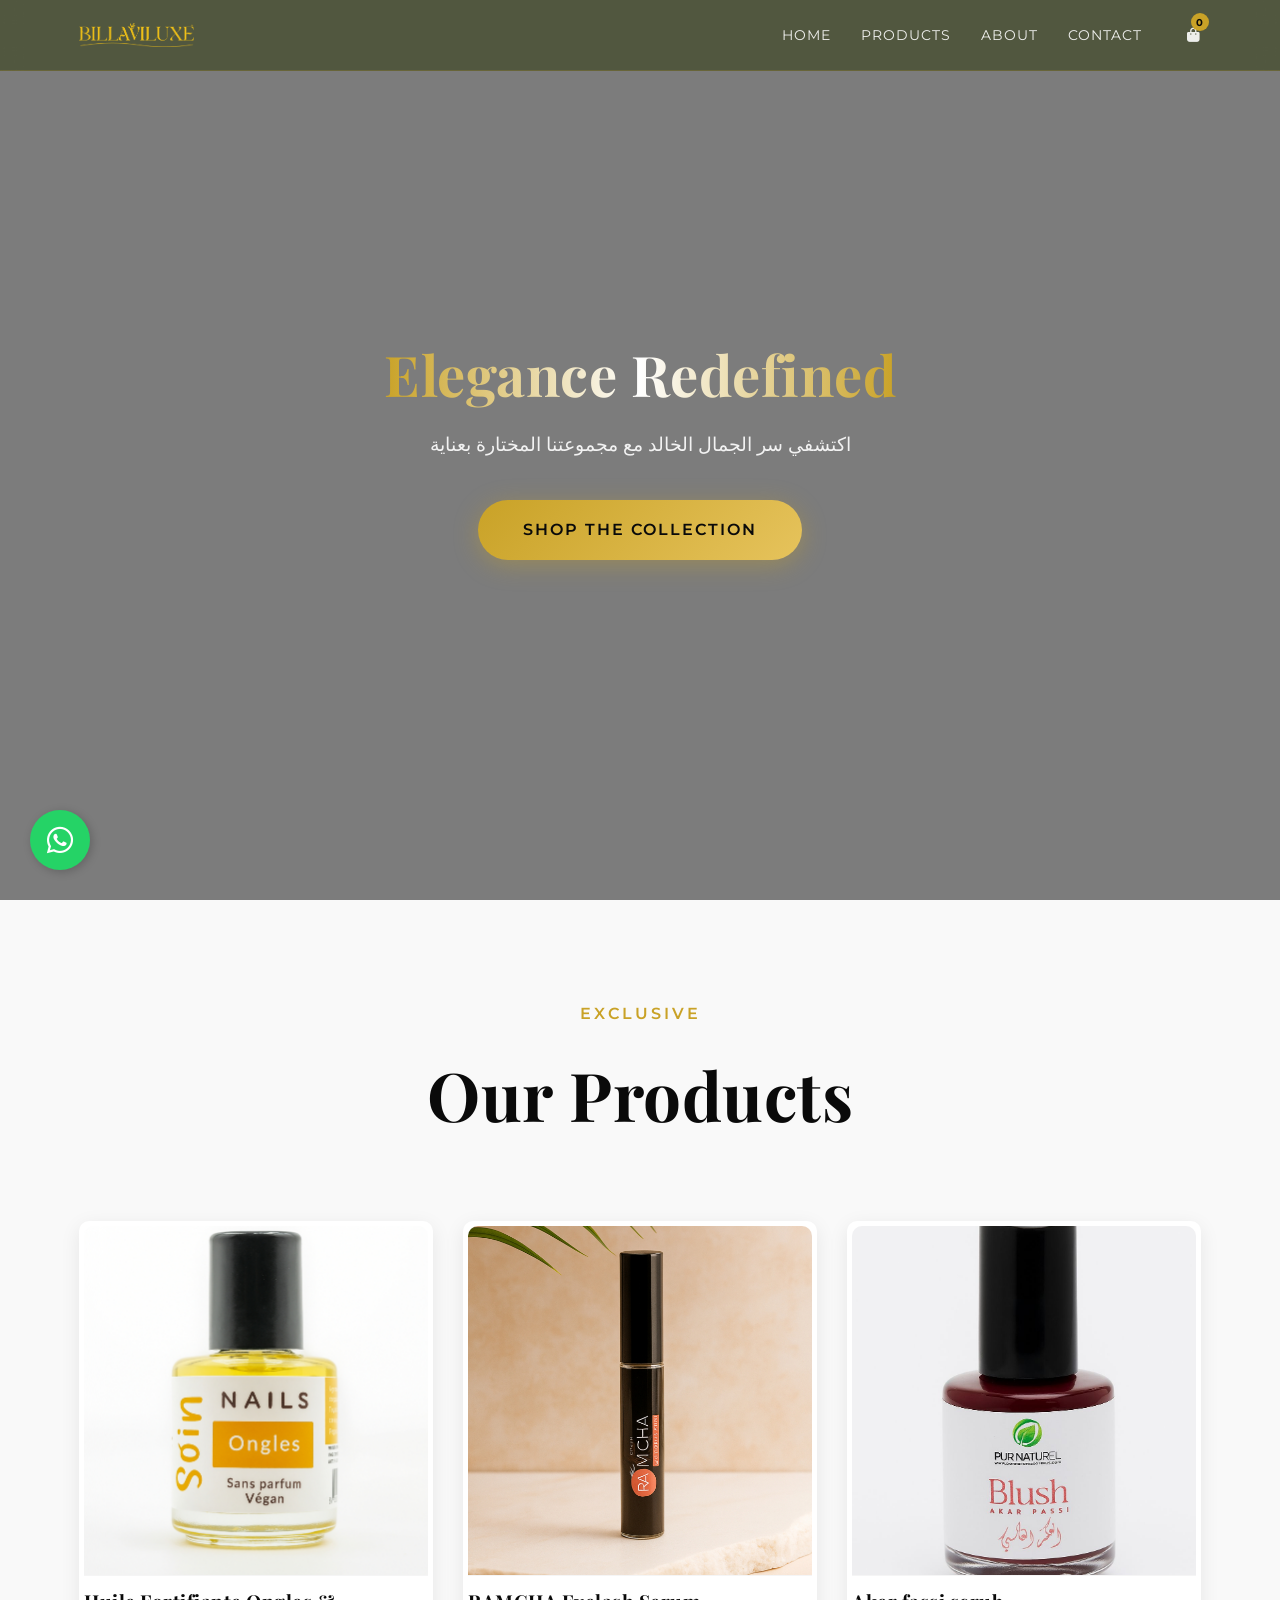
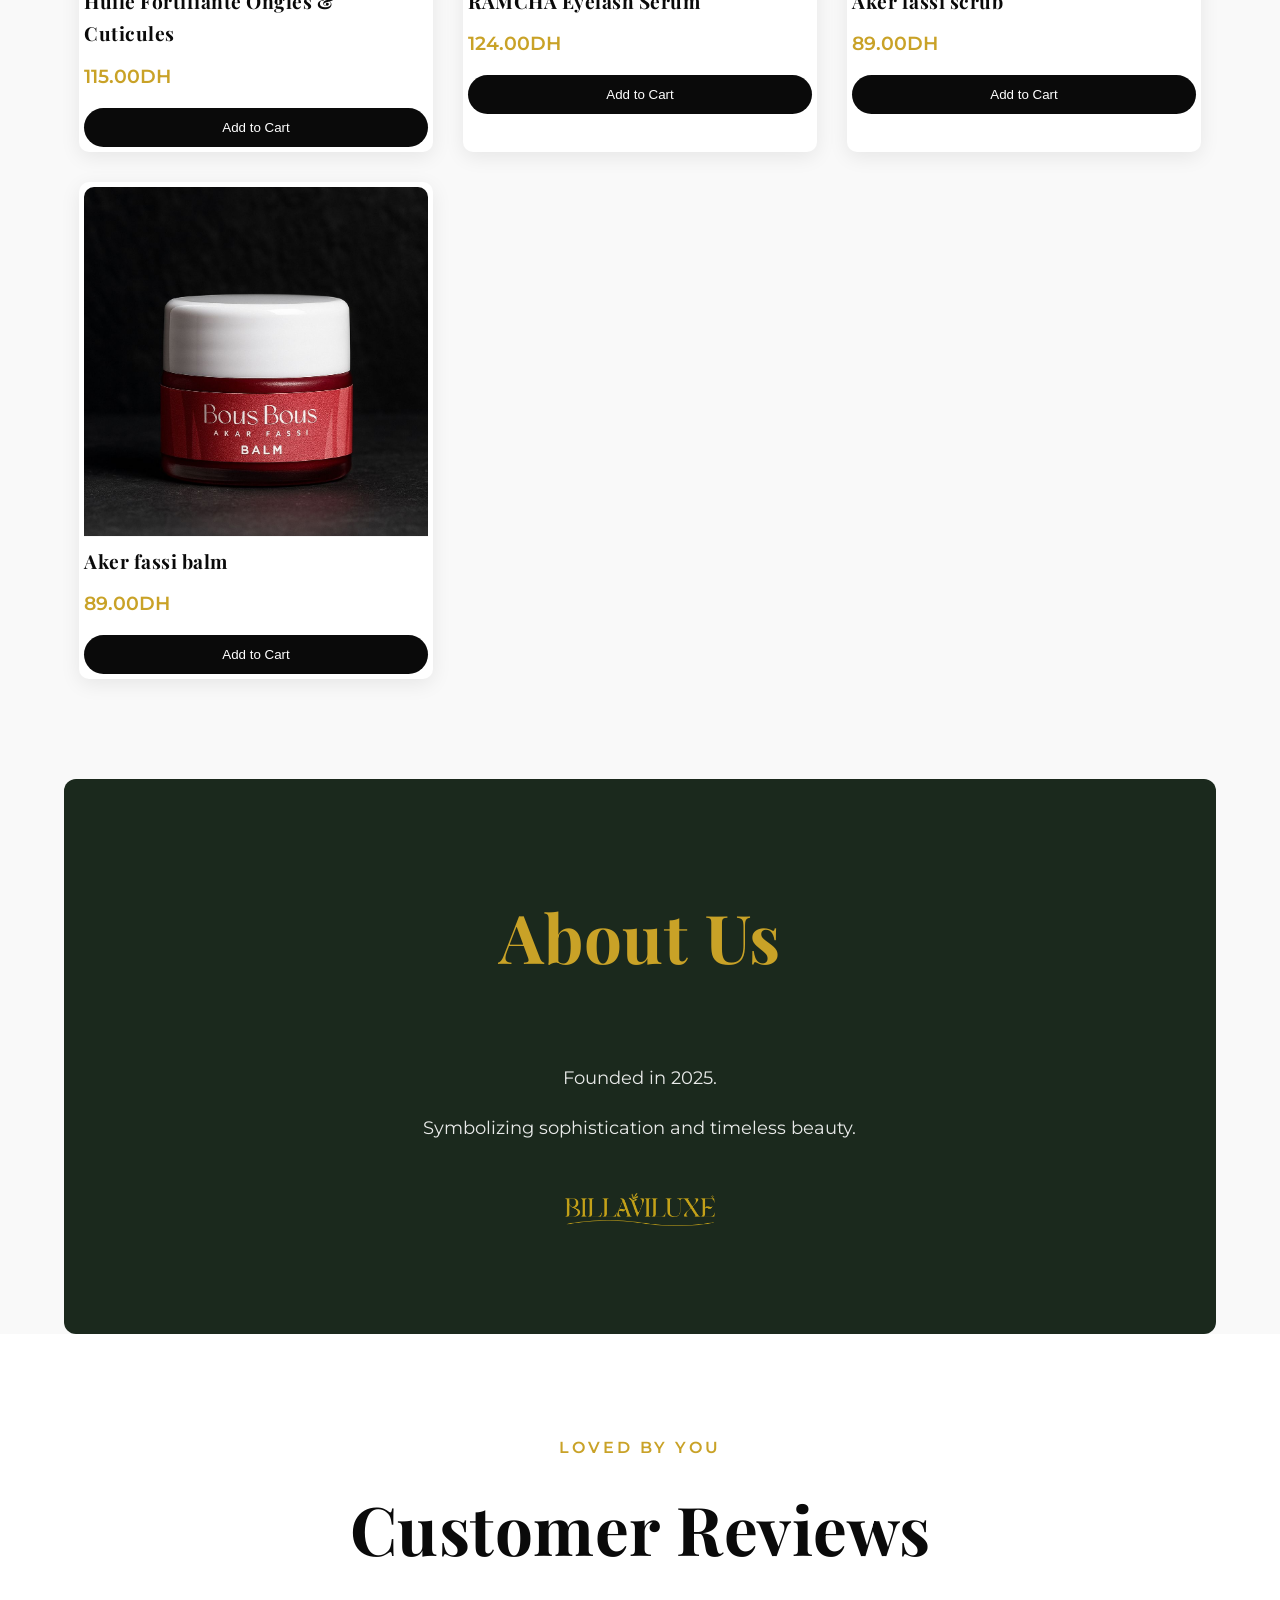
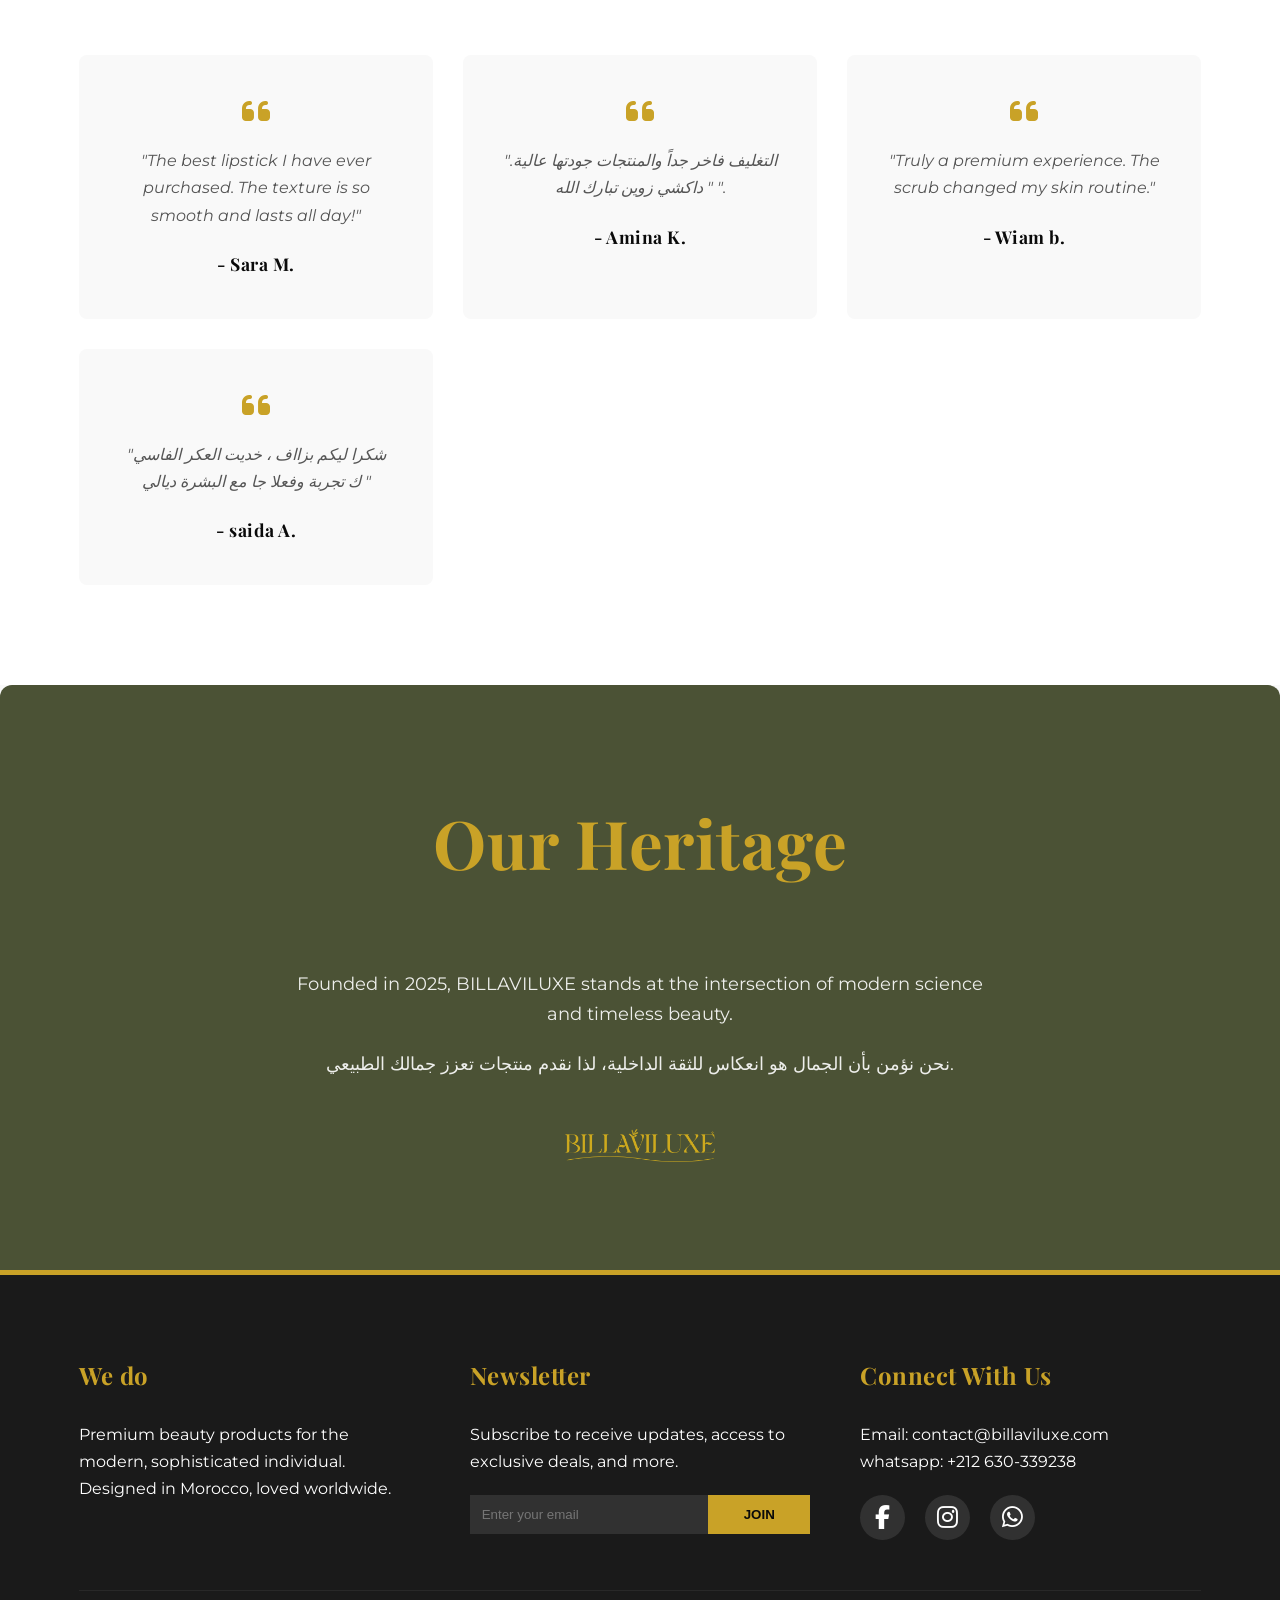
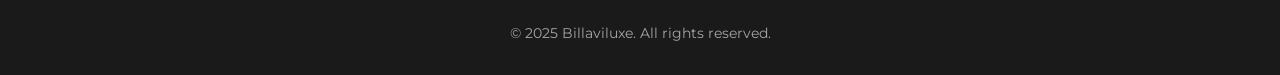
==== index.html @ e4b0d62e "Update index.html" ====
<!DOCTYPE html>
<html lang="en">
<head>
    <meta charset="UTF-8">
    <meta name="viewport" content="width=device-width, initial-scale=1.0">
    <title>BILLAVILUXE - Premium Beauty Products</title>
    <link rel="stylesheet" href="https://cdnjs.cloudflare.com/ajax/libs/font-awesome/6.4.0/css/all.min.css">
    <link href="https://fonts.googleapis.com/css2?family=Montserrat:wght@300;400;500;600&family=Playfair+Display:ital,wght@0,400;0,600;0,700;1,400&display=swap" rel="stylesheet">
    <link rel="icon" type="image/png" href="images/bvllogo/Asset1.png">
    <meta name="theme-color" content="#000000">
<meta name="apple-mobile-web-app-capable" content="yes">
<meta name="apple-mobile-web-app-status-bar-style" content="black-translucent">
<link rel="manifest" href="/manifest.json">
<link rel="icon" href="images/bvllogo/Asset1.png" type="image/png">
<link rel="apple-touch-icon" href="images/bvllogo/Asset1.png">
    
    <style>
        :root {
            --black: #0a0a0a;
            --gold: #c9a227;
            --light-gold: #e6c35c;
            --white: #ffffff;
            --off-white: #f9f9f9;
            --dark-green: #4B5235;
            --light-gray: #f5f5f5;
            --transition: all 0.4s cubic-bezier(0.16, 1, 0.3, 1);
            --shadow: 0 10px 30px rgba(0,0,0,0.08);
        }

        * {
            margin: 0;
            padding: 0;
            box-sizing: border-box;
        }

        html {
            scroll-behavior: smooth;
        }

        body {
            font-family: 'Montserrat', sans-serif;
            color: #333;
            line-height: 1.7;
            background-color: var(--off-white);
            overflow-x: hidden;
        }

        h1, h2, h3, h4 {
            font-family: 'Playfair Display', serif;
            letter-spacing: 0.5px;
        }

        .container {
            width: 90%;
            max-width: 1200px;
            margin: 0 auto;
            padding: 0 15px;
        }

        /* ===== Header ===== */
        .main-header {
            background: rgba(75, 82, 53, 0.85);
            backdrop-filter: blur(10px);
            position: fixed;
            width: 100%;
            top: 0;
            z-index: 1000;
            padding: 15px 0;
            border-bottom: 1px solid rgba(201, 162, 39, 0.2);
            transition: var(--transition);
        }

        .main-header.scrolled {
            padding: 10px 0;
            background-color: var(--dark-green);
            box-shadow: 0 5px 20px rgba(0,0,0,0.1);
        }

        .header-content {
            display: flex;
            justify-content: space-between;
            align-items: center;
        }

        .logo {
            display: flex;
            align-items: center;
            height: 40px;
        }

        .logo img { 
            height: 25px;
            width: auto;
            object-fit: contain;
        }

        /* Navigation */
        .main-nav ul {
            display: flex;
            gap: 30px;
            list-style: none;
            align-items: center;
        }

        .main-nav a {
            color: rgba(255, 255, 255, 0.9);
            text-decoration: none;
            font-size: 0.9rem;
            text-transform: uppercase;
            letter-spacing: 1px;
            position: relative;
            padding: 5px 0;
            transition: var(--transition);
        }

        .main-nav a::after {
            content: '';
            position: absolute;
            bottom: 0;
            left: 0;
            width: 0;
            height: 1px;
            background: var(--gold);
            transition: width 0.3s ease;
        }

        .main-nav a:hover {
            color: var(--gold);
        }

        .main-nav a:hover::after {
            width: 100%;
        }

        /* Desktop Cart Icon */
        .cart-link {
            position: relative;
            color: white;
            font-size: 1.2rem;
            margin-left: 15px;
        }

        .cart-count {
            background: var(--gold);
            color: var(--black);
            width: 18px;
            height: 18px;
            border-radius: 50%;
            display: flex;
            align-items: center;
            justify-content: center;
            font-size: 0.65rem;
            font-weight: 700;
            position: absolute;
            top: -8px;
            right: -8px;
        }

        /* Mobile Menu Button */
        .mobile-menu-btn {
            display: none;
            background: none;
            border: none;
            color: var(--gold);
            font-size: 1.5rem;
            cursor: pointer;
            z-index: 1001;
        }

        /* ===== Hero Section ===== */
        .hero {
            position: relative;
            height: 100vh;
            display: flex;
            align-items: center;
            justify-content: center;
            text-align: center;
            color: white;
            overflow: hidden;
        }

        .video-container {
            position: absolute;
            top: 0;
            left: 0;
            width: 100%;
            height: 100%;
            z-index: -1;
        }

        #bg-video {
            width: 100%;
            height: 100%;
            object-fit: cover;
        }

        .overlay {
            position: absolute;
            top: 0;
            left: 0;
            width: 100%;
            height: 100%;
            background: rgba(0, 0, 0, 0.5); 
            z-index: 0;
        }

        .hero-content {
            position: relative;
            z-index: 2;
            max-width: 800px;
            padding: 20px;
            animation: fadeInUp 1.2s ease-out;
        }

        .hero h2 {
            font-size: 3.5rem;
            margin-bottom: 20px;
            background: linear-gradient(to right, var(--gold), #fff, var(--gold));
            -webkit-background-clip: text;
            -webkit-text-fill-color: transparent;
            line-height: 1.2;
        }

        .hero p {
            font-size: 1.2rem;
            margin-bottom: 40px;
            color: rgba(255,255,255,0.9);
            font-weight: 300;
        }

        .btn {
            display: inline-block;
            background: linear-gradient(135deg, var(--gold), var(--light-gold));
            color: var(--black);
            padding: 16px 45px;
            border: none;
            border-radius: 50px;
            cursor: pointer;
            font-weight: 600;
            text-transform: uppercase;
            letter-spacing: 2px;
            transition: var(--transition);
            text-decoration: none;
            box-shadow: 0 5px 25px rgba(201, 162, 39, 0.4);
        }

        .btn:hover {
            transform: translateY(-5px);
            box-shadow: 0 10px 30px rgba(201, 162, 39, 0.6);
        }

        /* ===== Sections General ===== */
        .section-padding {
            padding: 100px 0;
        }

        .section-title {
            text-align: center;
            margin-bottom: 70px;
            font-size: 2.8rem;
            color: var(--black);
            position: relative;
        }

        .section-title span {
            display: block;
            font-family: 'Montserrat', sans-serif;
            font-size: 1rem;
            color: var(--gold);
            text-transform: uppercase;
            letter-spacing: 3px;
            margin-bottom: 10px;
            font-weight: 600;
        }

        /* ===== Products ===== */
        .product-grid {
    display: grid;
    grid-template-columns: repeat(auto-fill, minmax(280px, 1fr));
    gap: 30px;
}

.product-card {
    background-color: white;
    border-radius: 10px;
    overflow: hidden;
    padding: 5px;
    box-shadow: 0 5px 20px rgba(0, 0, 0, 0.08);
    transition: var(--transition);
    position: relative;
}

.product-card:hover {
    transform: translateY(-10px);
    box-shadow: 0 15px 30px rgba(0, 0, 0, 0.12);
}

.product-card img {
    width: 100%;
    height: 350px;
    border-radius: 10px 10px 0 0;
    object-fit: cover;
    border-bottom: 1px solid var(--light-gray);
}

.product-card .product-info {
    padding: 20px;
}

.product-card h3 {
    font-size: 1.2rem;
    margin-bottom: 10px;
    justify-self: center;
    color: var(--black);
}

.price {
    font-size: 1.2rem;
    color: var(--gold);
    font-weight: 600;
    margin-bottom: 15px;
    display: block;
}

.add-to-cart {
    background-color: var(--black);
    color: white;
    border: none;
    padding: 12px 25px;
    border-radius: 30px;
    cursor: pointer;
    font-weight: 500;
    transition: var(--transition);
    width: 100%;
}

.add-to-cart:hover {
    background-color: var(--gold);
    color: var(--black);
}

        /* ===== Footer ===== */
        .main-footer {
            background-color: #1a1a1a;
            color: white;
            padding: 80px 0 30px;
            border-top: 5px solid var(--gold);
        }

        .footer-content {
            display: grid;
            grid-template-columns: repeat(auto-fit, minmax(250px, 1fr));
            gap: 50px;
            margin-bottom: 50px;
        }

        .footer-section h3 {
            color: var(--gold);
            margin-bottom: 25px;
            font-size: 1.5rem;
        }

        .social-icons {
            display: flex;
            gap: 20px;
            margin-top: 20px;
        }

        .social-icons a {
            color: white;
            font-size: 1.5rem;
            transition: var(--transition);
            width: 45px;
            height: 45px;
            background: rgba(255,255,255,0.1);
            display: flex;
            align-items: center;
            justify-content: center;
            border-radius: 50%;
            text-decoration: none;
        }

        .social-icons a:hover {
            background: var(--gold);
            color: var(--black);
            transform: translateY(-5px);
        }

        .newsletter-form {
            display: flex;
            margin-top: 20px;
        }
        
        .newsletter-form input {
            padding: 12px;
            width: 70%;
            border: none;
            background: rgba(255,255,255,0.1);
            color: white;
        }

        .newsletter-form button {
            width: 30%;
            border: none;
            background: var(--gold);
            color: var(--black);
            cursor: pointer;
            font-weight: bold;
        }

        .copyright {
            text-align: center;
            padding-top: 30px;
            border-top: 1px solid rgba(255, 255, 255, 0.1);
            font-size: 0.9rem;
            opacity: 0.6;
        }

        /* ===== Floating Elements ===== */
        .whatsapp-float {
            position: fixed;
            bottom: 30px;
            left: 30px;
            background-color: #25d366;
            color: white;
            width: 60px;
            height: 60px;
            border-radius: 50%;
            display: flex;
            align-items: center;
            justify-content: center;
            font-size: 30px;
            box-shadow: 2px 2px 10px rgba(0,0,0,0.2);
            z-index: 999;
            transition: var(--transition);
            text-decoration: none;
        }
        
        .whatsapp-float:hover {
            transform: scale(1.1);
        }

        .floating-cart {
            display: none;
            position: fixed;
            bottom: 30px;
            right: 30px;
            z-index: 999;
            background: var(--gold);
            width: 60px;
            height: 60px;
            border-radius: 50%;
            justify-content: center;
            align-items: center;
            box-shadow: 0 4px 20px rgba(0, 0, 0, 0.3);
            text-decoration: none;
            color: var(--black);
        }

        .floating-cart .cart-count {
            top: 0;
            right: 0;
            background: var(--black);
            color: var(--gold);
        }

        /* Toast Styles (Matched to Code 1 but ID adapted for Code 2 script) */
        .toast {
            position: fixed;
            bottom: 30px;
            left: 50%;
            transform: translateX(-50%) translateY(100px);
            background-color: var(--black);
            color: var(--gold);
            padding: 15px 30px;
            border-radius: 5px;
            box-shadow: 0 5px 15px rgba(0,0,0,0.2);
            z-index: 1002;
            display: flex;
            align-items: center;
            gap: 15px;
            transition: all 0.5s cubic-bezier(0.68, -0.55, 0.265, 1.55);
            opacity: 0;
        }

        .toast.show {
            transform: translateX(-50%) translateY(-50px);
            opacity: 1;
        }

        /* Reveal Animation */
        .reveal {
            position: relative;
            transform: translateY(50px);
            opacity: 0;
            transition: 1s all ease;
        }
        .reveal.active {
            transform: translateY(0);
            opacity: 1;
        }

        @keyframes fadeInUp {
            from { opacity: 0; transform: translateY(30px); }
            to { opacity: 1; transform: translateY(0); }
        }

        /* ===== Responsive ===== */
        @media (max-width: 768px) {
            .mobile-menu-btn { display: block; }
            
            .main-nav {
                position: fixed;
                top: 0;
                right: -100%;
                width: 80%;
                height: 100vh;
                background: var(--black);
                padding: 80px 40px;
                transition: 0.4s ease;
            }
            
            .main-nav.active { right: 0; }
            
            .main-nav ul {
                flex-direction: column;
                align-items: flex-start;
            }

            .main-nav a { font-size: 1.2rem; }
            
            .cart-link { display: none; } 
            .floating-cart { display: flex; } 
            
            .hero h2 { font-size: 2.5rem; }
            .section-title { font-size: 2rem; }
            
            .product-image-box { height: 250px; }
        }
        
        
        /* ===== Testimonials (New) ===== */
        .testimonials {
            background-color: var(--white);
            text-align: center;
        }

        .testimonial-grid {
            display: grid;
            grid-template-columns: repeat(auto-fit, minmax(300px, 1fr));
            gap: 30px;
        }

        .testimonial-card {
            padding: 40px;
            background: var(--off-white);
            border-radius: 8px;
            position: relative;
        }

        .testimonial-card i {
            color: var(--gold);
            font-size: 2rem;
            margin-bottom: 20px;
        }

        .testimonial-card p {
            font-style: italic;
            margin-bottom: 20px;
            color: #555;
        }

        .testimonial-card h4 {
            font-size: 1.1rem;
            color: var(--black);
        }
        
        /* ===== About ===== */
        .about {
            background-color: var(--dark-green);
            color: white;
            text-align: center;
            position: relative;
            transition: var(--transition);
            overflow: hidden;
        }

        .about .section-title {
            color: var(--gold);
        }

        .about p {
            max-width: 700px;
            margin: 0 auto 20px;
            font-size: 1.1rem;
            opacity: 0.9;
        }


    </style>
</head>
<body>

    <header class="main-header" id="mainHeader">
        <div class="container">
            <div class="header-content">
                <div class="logo">
                    <img src="images/bvllogo/Asset1.png" onerror="this.style.display='none'; document.getElementById('text-logo').style.display='block'" alt="billaviluxe logo" />
                    <h1 id="text-logo" style="display:none; color:var(--gold); font-size:1.5rem;">BILLAVILUXE</h1>
                </div>

                <nav class="main-nav" id="mainNav">
                    <ul>
                        <li><a href="index.html">Home</a></li>
                        <li><a href="#products">Products</a></li>
                        <li><a href="#about">About</a></li>
                        <li><a href="#contact">Contact</a></li>
                        <li>
                            <a href="cart.html" class="cart-link">
                                <i class="fas fa-shopping-bag"></i>
                                <span class="cart-count">0</span>
                            </a>
                        </li>
                    </ul>
                </nav>

                <button class="mobile-menu-btn" id="menuBtn">
                    <i class="fas fa-bars"></i>
                </button>
            </div>
        </div>
    </header>

    <a href="cart.html" class="floating-cart">
        <i class="fas fa-shopping-bag"></i>
        <span class="cart-count">0</span>
    </a>

    <a href="https://wa.me/212630339238" class="whatsapp-float" target="_blank">
        <i class="fab fa-whatsapp"></i>
    </a>

    <section class="hero">
        <div class="video-container">
            <video id="bg-video" autoplay muted loop playsinline></video>
            <div class="overlay"></div>
        </div>
        
        <div class="hero-content">
            <h2>Elegance Redefined</h2>
            <p>اكتشفي سر الجمال الخالد مع مجموعتنا المختارة بعناية</p>
            <a href="#products" class="btn">Shop The Collection</a>
        </div>
    </section>

    <section id="products" class="products section-padding">
  <div class="container">
    <div class="section-title reveal">
      <span>Exclusive</span>
      <h2>Our Products</h2>
    </div>

    <!-- المنتجات ستُضاف من JS -->
    <div class="product-grid" id="productGrid"></div>

  </div>
</section>

    <section id="about" class="about section-padding" style="background: #1B291D; border-radius: 12px; width: 90%; margin-inline: 5%">
        <div class="container reveal">
            <div class="section-title">
                <h2>About Us</h2>
            </div>
            <p>Founded in 2025.</p>
            <p>Symbolizing sophistication and timeless beauty.</p>
            <img src="images/bvllogo/Asset1.png" style="width: 150px; opacity: 0.8; margin-top: 30px;" alt="Signature">
        </div>
    </section>
       
    <section id="testimonials" class="testimonials section-padding">
        <div class="container">
            <div class="section-title reveal">
                <span>Loved by You</span>
                <h2>Customer Reviews</h2>
            </div>
            <div class="testimonial-grid">
                <div class="testimonial-card reveal">
                    <i class="fas fa-quote-left"></i>
                    <p>"The best lipstick I have ever purchased. The texture is so smooth and lasts all day!"</p>
                    <h4>- Sara M.</h4>
                </div>
                <div class="testimonial-card reveal">
                    <i class="fas fa-quote-left"></i>
                    <p>"التغليف فاخر جداً والمنتجات جودتها عالية.    " داكشي زوين تبارك الله ".</p>
                    <h4>- Amina K.</h4>
                </div>
                <div class="testimonial-card reveal">
                    <i class="fas fa-quote-left"></i>
                    <p>"Truly a premium experience. The scrub changed my skin routine."</p>
                    <h4>- Wiam b.</h4>
                </div>
                <div class="testimonial-card reveal">
                    <i class="fas fa-quote-left"></i>
                    <p>"شكرا ليكم بزااف ، خديت العكر الفاسي ك تجربة وفعلا جا مع البشرة ديالي "</p>
                    <h4>- saida A.</h4>
                </div>
            </div>
        </div>
    </section>

    <section id="about" class="about section-padding" style=" border-radius: 12px 12px 0 0">
        <div class="container reveal">
            <div class="section-title">
                <h2>Our Heritage</h2>
            </div>
            <p>Founded in 2025, BILLAVILUXE stands at the intersection of modern science and timeless beauty.</p>
            <p>نحن نؤمن بأن الجمال هو انعكاس للثقة الداخلية، لذا نقدم منتجات تعزز جمالك الطبيعي.</p>
            <img src="images/bvllogo/Asset1.png" style="width: 150px; opacity: 0.8; margin-top: 30px;" alt="Signature">
        </div>
    </section>

    <footer class="main-footer">
        <div class="container">
            <div class="footer-content">
                <div class="footer-section">
                    <h3>We do</h3>
                    <p>Premium beauty products for the modern, sophisticated individual. Designed in Morocco, loved worldwide.</p>
                </div>
                
                <div class="footer-section">
                    <h3>Newsletter</h3>
                    <p>Subscribe to receive updates, access to exclusive deals, and more.</p>
                    <form class="newsletter-form" onsubmit="event.preventDefault(); alert('Subscribed!');">
                        <input type="email" placeholder="Enter your email" required>
                        <button type="submit">JOIN</button>
                    </form>
                </div>

                <div class="footer-section">
                    <h3>Connect With Us</h3>
                    <p>Email: contact@billaviluxe.com</p>
                    <p>whatsapp: +212 630-339238</p>
                    <div class="social-icons">
                        <a href="https://www.facebook.com/BILLAVILUXE" target="_blank"><i class="fab fa-facebook-f"></i></a>
                        <a href="https://www.instagram.com/BILLAVILUXE/" target="_blank"><i class="fab fa-instagram"></i></a>
                        <a href="https://wa.me/212630339238" target="_blank"><i class="fab fa-whatsapp"></i></a>
                    </div>
                </div>
            </div>
            <div class="copyright">
                <p>&copy; 2025 Billaviluxe. All rights reserved.</p>
            </div>
        </div>
    </footer>

    <div class="toast" id="toast">
        <i class="fas fa-check-circle" style="color: var(--gold); font-size: 1.5rem;"></i>
        <span style="color: white; font-size: 0.9rem; margin-left: 10px;">Product added to cart</span>
    </div>

    <script>
        document.addEventListener('DOMContentLoaded', () => {
            const menuBtn = document.getElementById('menuBtn');
            const mainNav = document.getElementById('mainNav');
            const header = document.getElementById('mainHeader');

            // Mobile Menu Toggle
            if (menuBtn && mainNav) {
                menuBtn.addEventListener('click', () => {
                    mainNav.classList.toggle('active');
                    menuBtn.innerHTML = mainNav.classList.contains('active') 
                        ? '<i class="fas fa-times"></i>' 
                        : '<i class="fas fa-bars"></i>';
                });
            }

            // Close mobile menu on link click
            document.querySelectorAll('.main-nav a').forEach(link => {
                link.addEventListener('click', () => {
                    if (window.innerWidth < 768 && mainNav.classList.contains('active')) {
                        mainNav.classList.remove('active');
                        menuBtn.innerHTML = '<i class="fas fa-bars"></i>';
                    }
                });
            });

            // Header Scroll Effect
            window.addEventListener('scroll', () => {
                // تفعيل الانيميشن عند السكرول (من الكود الأول)
                revealOnScroll();
                // تأثير الهيدر
                if(header) {
                    header.classList.toggle('scrolled', window.scrollY > 20);
                }
            });

            // Initialize header state
            if(header) header.classList.toggle('scrolled', window.scrollY > 20);

            // Cart functionality (Script from Code 2)
            let cartCount = 0;
            const cartElements = document.querySelectorAll('.cart-count');
            
            document.querySelectorAll('.add-to-cart').forEach(button => {
                button.addEventListener('click', function() {
                    cartCount++;
                    cartElements.forEach(element => {
                        element.textContent = cartCount;
                        element.style.transform = 'scale(1.3)';
                        setTimeout(() => element.style.transform = 'scale(1)', 300);
                    });
                    
                    // منطق التوست من الكود الثاني
                    const toast = document.getElementById('toast');
                    // السكريبت الثاني يبحث عن span داخل التوست لتغيير النص، هذا متوافق مع الـ HTML أعلاه
                    const productName = this.closest('.product-card').querySelector('h3').textContent;
                    toast.querySelector('span').textContent = `${productName} added to cart`;
                    
                    toast.classList.add('show');
                    setTimeout(() => toast.classList.remove('show'), 3000);
                });
            });

            // Form submission (Script from Code 2)
            document.getElementById('contactForm')?.addEventListener('submit', function(e) {
                e.preventDefault();
                alert('Thank you for your message! We will contact you soon.');
                this.reset();
            });

            // Video Logic (Script from Code 2)
            const bgVideo = document.getElementById('bg-video');
            
            if (bgVideo) {
                function loadSettings() {
                    // جلب حالة الصوت المحفوظة
                    const savedMuted = localStorage.getItem('videoMuted');
                    if (savedMuted !== null) {
                        bgVideo.muted = savedMuted === 'true';
                    } else {
                        bgVideo.muted = true;
                        localStorage.setItem('videoMuted', 'true');
                    }
                    bgVideo.src = 'videos/video_2025-06-01_16-26-45.mp4';
                }
                
                loadSettings();
                
                bgVideo.addEventListener('click', function() {
                    bgVideo.muted = !bgVideo.muted;
                    localStorage.setItem('videoMuted', bgVideo.muted.toString());
                    showMessage(bgVideo.muted ? "الصوت: مطفأ" : "الصوت: مفعّل");
                });
            }
            
            function showMessage(text) {
                // إنشاء رسالة مؤقتة للفيديو كما في الكود الثاني
                const message = document.createElement('div');
                message.textContent = text;
                message.style.position = 'fixed';
                message.style.top = '100px'; // تم التعديل قليلاً لتناسب الهيدر
                message.style.left = '50%';
                message.style.transform = 'translateX(-50%)';
                message.style.backgroundColor = 'rgba(0, 0, 0, 0.8)';
                message.style.color = 'white';
                message.style.padding = '10px 20px';
                message.style.borderRadius = '20px';
                message.style.zIndex = '2000';
                message.style.fontSize = '16px';
                message.style.transition = 'opacity 0.5s';
                
                document.body.appendChild(message);
                
                setTimeout(() => {
                    message.style.opacity = '0';
                    setTimeout(() => {
                        if(message.parentNode) document.body.removeChild(message);
                    }, 500);
                }, 2000);
            }

            // Scroll Reveal Animation (من الكود الأول للحفاظ على الجمالية)
            function revealOnScroll() {
                var reveals = document.querySelectorAll(".reveal");
                for (var i = 0; i < reveals.length; i++) {
                    var windowHeight = window.innerHeight;
                    var elementTop = reveals[i].getBoundingClientRect().top;
                    var elementVisible = 150;
                    if (elementTop < windowHeight - elementVisible) {
                        reveals[i].classList.add("active");
                    }
                }
            }
            revealOnScroll();
        });
    </script>
    <script src="cart.js"></script>
    
    
    
    
    
    
     <script>
        document.addEventListener('DOMContentLoaded', () => {
            // 1. Mobile Menu Logic
            const menuBtn = document.getElementById('menuBtn');
            const mainNav = document.getElementById('mainNav');
            
            if (menuBtn && mainNav) {
                menuBtn.addEventListener('click', () => {
                    mainNav.classList.toggle('active');
                    menuBtn.innerHTML = mainNav.classList.contains('active') 
                        ? '<i class="fas fa-times"></i>' 
                        : '<i class="fas fa-bars"></i>';
                });
                
                // Close menu when clicking links
                document.querySelectorAll('.main-nav a').forEach(link => {
                    link.addEventListener('click', () => {
                        mainNav.classList.remove('active');
                        menuBtn.innerHTML = '<i class="fas fa-bars"></i>';
                    });
                });
            }

            // 2. Header Scroll Effect
            const header = document.getElementById('mainHeader');
            const handleScroll = () => {
                if(header) header.classList.toggle('scrolled', window.scrollY > 20);
                revealOnScroll();
            };
            window.addEventListener('scroll', handleScroll);
            handleScroll(); // Init on load

            // 3. Scroll Reveal Animation
            function revealOnScroll() {
                var reveals = document.querySelectorAll(".reveal");
                for (var i = 0; i < reveals.length; i++) {
                    var windowHeight = window.innerHeight;
                    var elementTop = reveals[i].getBoundingClientRect().top;
                    var elementVisible = 150;
                    if (elementTop < windowHeight - elementVisible) {
                        reveals[i].classList.add("active");
                    }
                }
            }

            // 4. Video Sound Logic
            const bgVideo = document.getElementById('bg-video');
            if (bgVideo) {
                // Ensure video plays
                bgVideo.play().catch(e => console.log("Autoplay blocked usually requires mute"));
                
                // Toggle mute on click
                bgVideo.addEventListener('click', function() {
                    bgVideo.muted = !bgVideo.muted;
                    showMessage(bgVideo.muted ? "الصوت: مطفأ" : "الصوت: مفعّل");
                });
            }

            // Helper to show video messages
            function showMessage(text) {
                const msg = document.createElement('div');
                msg.textContent = text;
                Object.assign(msg.style, {
                    position: 'fixed', top: '100px', left: '50%', transform: 'translateX(-50%)',
                    backgroundColor: 'rgba(0,0,0,0.8)', color: 'white', padding: '10px 20px',
                    borderRadius: '20px', zIndex: '2000', transition: 'opacity 0.5s'
                });
                document.body.appendChild(msg);
                setTimeout(() => { msg.style.opacity = '0'; setTimeout(() => msg.remove(), 500); }, 2000);
            }
        });
    </script>
    <script>
        // Header scroll effect
        const header = document.getElementById('mainHeader');
        window.addEventListener('scroll', () => {
            if (window.scrollY > 20) {
                header.classList.add('scrolled');
            } else {
                header.classList.remove('scrolled');
            }
        });
        
        // Initialize scroll state
        if (window.scrollY > 20) header.classList.add('scrolled');
        
        // Add to cart functionality with toast notification
        document.querySelectorAll('.add-to-cart').forEach(button => {
            button.addEventListener('click', function() {
                const cartCounts = document.querySelectorAll('.cart-count');
                const productName = this.closest('.product-card').querySelector('h3').textContent;
                
                // Update cart count
                cartCounts.forEach(cartCount => {
                    let count = parseInt(cartCount.textContent);
                    cartCount.textContent = count + 1;
                    
                    // Add animation
                    cartCount.style.transform = 'scale(1.3)';
                    setTimeout(() => {
                        cartCount.style.transform = 'scale(1)';
                    }, 300);
                });
                
                // Show toast notification
                const toast = document.getElementById('toast');
                toast.querySelector('span').textContent = `${productName} added to cart`;
                toast.classList.add('show');
                
                // Hide toast after 3 seconds
                setTimeout(() => {
                    toast.classList.remove('show');
                }, 3000);
                
                // In a real implementation, you would add the product to cart here
            });
        });
        
        // Form submission
        document.getElementById('contactForm').addEventListener('submit', function(e) {
            e.preventDefault();
            alert('Thank you for your message! We will contact you soon.');
            this.reset();
        });
    </script>

       <script>
        document.addEventListener('DOMContentLoaded', function() {
            const bgVideo = document.getElementById('bg-video');
            
            // تحقق مما إذا كان هناك إعدادات محفوظة
            function loadSettings() {
                // جلب حالة الصوت المحفوظة (مُفعّل أو لا)
                const savedMuted = localStorage.getItem('videoMuted');
                
                // إذا كانت هناك قيمة محفوظة، نطبقها
                if (savedMuted !== null) {
                    bgVideo.muted = savedMuted === 'true';
                } else {
                    // الحالة الافتراضية: بدون صوت
                    bgVideo.muted = true;
                    localStorage.setItem('videoMuted', 'true');
                }
                
                // إعداد مصدر الفيديو (استبدل بمسار الفيديو الخاص بك)
                bgVideo.src = 'videos/video_2025-06-01_16-26-45.mp4';
            }
            
            // تحميل الإعدادات عند بدء الصفحة
            loadSettings();
            
            // تفاعل النقر على الفيديو لتغيير حالة الصوت
            bgVideo.addEventListener('click', function() {
                // تبديل حالة الصوت
                bgVideo.muted = !bgVideo.muted;
                
                // حفظ الحالة الجديدة في localStorage
                localStorage.setItem('videoMuted', bgVideo.muted.toString());
                
                // عرض رسالة مؤقتة
                showMessage(bgVideo.muted ? "الصوت: مطفأ" : "الصوت: مفعّل");
            });
            
            // وظيفة لعرض رسالة مؤقتة
            function showMessage(text) {
                const message = document.createElement('div');
                message.textContent = text;
                message.style.position = 'fixed';
                message.style.top = '20px';
                message.style.left = '50%';
                message.style.transform = 'translateX(-50%)';
                message.style.backgroundColor = 'rgba(0, 0, 0, 0.8)';
                message.style.color = 'white';
                message.style.padding = '10px 20px';
                message.style.borderRadius = '20px';
                message.style.zIndex = '100';
                message.style.fontSize = '16px';
                message.style.transition = 'opacity 0.5s';
                
                document.body.appendChild(message);
                
                // إخفاء الرسالة بعد 2 ثانية
                setTimeout(() => {
                    message.style.opacity = '0';
                    setTimeout(() => {
                        document.body.removeChild(message);
                    }, 500);
                }, 2000);
            }
        });
    </script>
    <script>
    document.addEventListener('DOMContentLoaded', () => {
        // 1. تسجيل الـ Service Worker (لجعل التطبيق قابل للتثبيت)
        if ('serviceWorker' in navigator) {
            navigator.serviceWorker.register('/service-worker.js')
            .then(() => console.log("Service Worker Registered"))
            .catch(err => console.log("Service Worker Failed", err));
        }

        // 2. منطق القائمة الجانبية (Mobile Menu)
        const menuBtn = document.getElementById('menuBtn');
        const mainNav = document.getElementById('mainNav');
        if (menuBtn && mainNav) {
            menuBtn.addEventListener('click', () => {
                mainNav.classList.toggle('active');
                menuBtn.innerHTML = mainNav.classList.contains('active') ? '<i class="fas fa-times"></i>' : '<i class="fas fa-bars"></i>';
            });
        }

        // 3. التحكم في الفيديو (Mute/Unmute)
        const bgVideo = document.getElementById('bg-video');
        if (bgVideo) {
            bgVideo.addEventListener('click', () => {
                bgVideo.muted = !bgVideo.muted;
                const msg = bgVideo.muted ? "الصوت: مطفأ" : "الصوت: مفعّل";
                showToast(msg); // سنستخدم التوست لإظهار حالة الصوت
            });
        }

        // 4. وظيفة إظهار التنبيهات (Toast)
        function showToast(text) {
            const toast = document.getElementById('toast');
            if (toast) {
                toast.querySelector('span').textContent = text;
                toast.classList.add('show');
                setTimeout(() => toast.classList.remove('show'), 3000);
            }
        }

        // 5. تحديث العربة عند الضغط على إضافة
        document.querySelectorAll('.add-to-cart').forEach(button => {
            button.addEventListener('click', function() {
                const productName = this.closest('.product-card').querySelector('h3').textContent;
                const counts = document.querySelectorAll('.cart-count');
                counts.forEach(c => c.textContent = parseInt(c.textContent) + 1);
                showToast(`${productName} added to cart`);
            });
        });
    });
</script>

</body>
</html>
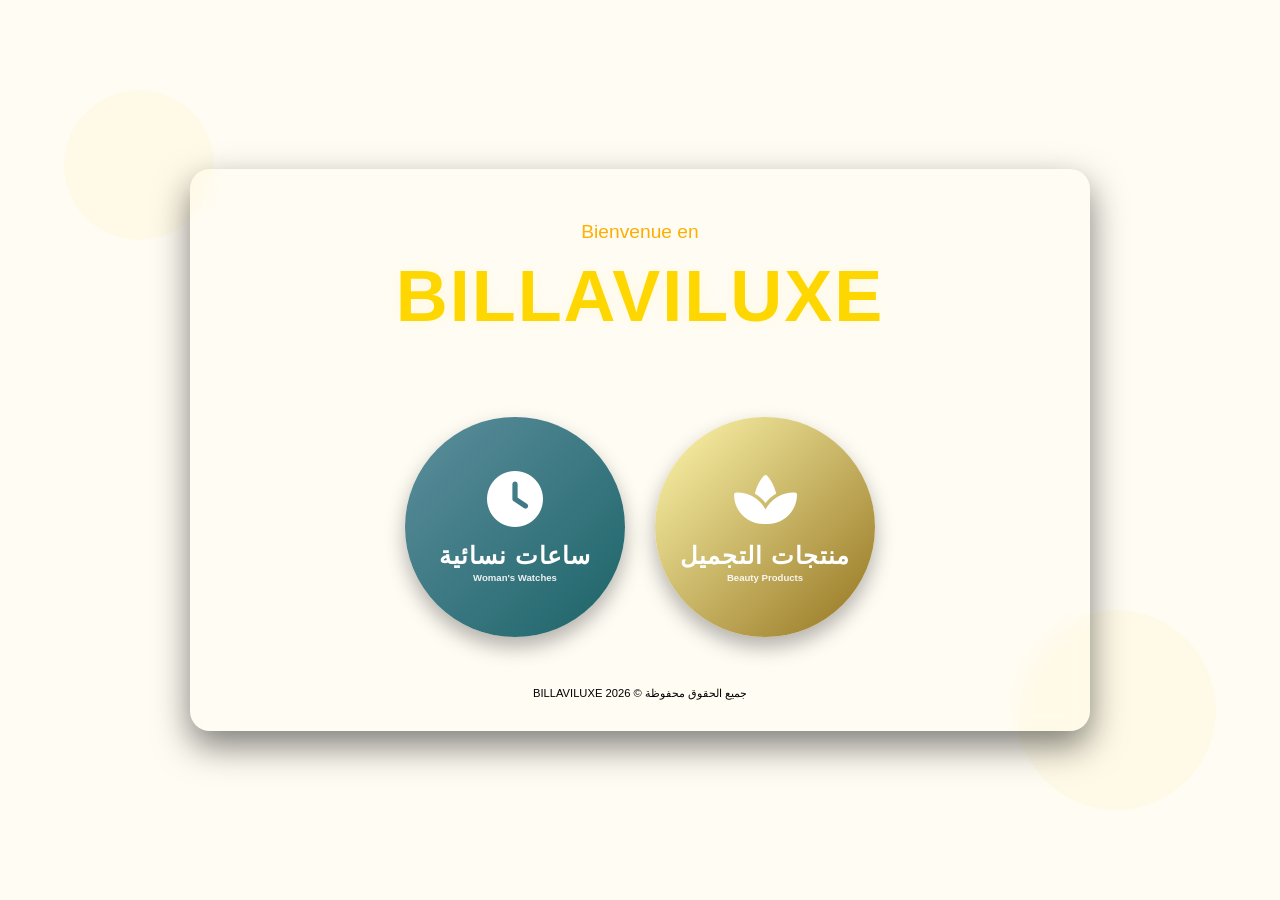
==== commit 82c8cfd3: "Update print statement from 'Hello' to 'Goodbye'" ====
--- a/index.html
+++ b/index.html
@@ -1,1147 +1,320 @@
 <!DOCTYPE html>
-<html lang="en">
+<html lang="ar" dir="rtl">
 <head>
     <meta charset="UTF-8">
     <meta name="viewport" content="width=device-width, initial-scale=1.0">
-    <title>BILLAVILUXE - Premium Beauty Products</title>
+    <title>BILLAVILUXE | الصفحة الرئيسية</title>
     <link rel="stylesheet" href="https://cdnjs.cloudflare.com/ajax/libs/font-awesome/6.4.0/css/all.min.css">
-    <link href="https://fonts.googleapis.com/css2?family=Montserrat:wght@300;400;500;600&family=Playfair+Display:ital,wght@0,400;0,600;0,700;1,400&display=swap" rel="stylesheet">
-    <link rel="icon" type="image/png" href="images/bvllogo/Asset1.png">
-    <meta name="theme-color" content="#000000">
-<meta name="apple-mobile-web-app-capable" content="yes">
-<meta name="apple-mobile-web-app-status-bar-style" content="black-translucent">
-<link rel="manifest" href="/manifest.json">
-<link rel="icon" href="images/bvllogo/Asset1.png" type="image/png">
-<link rel="apple-touch-icon" href="images/bvllogo/Asset1.png">
-    
     <style>
-        :root {
-            --black: #0a0a0a;
-            --gold: #c9a227;
-            --light-gold: #e6c35c;
-            --white: #ffffff;
-            --off-white: #f9f9f9;
-            --dark-green: #4B5235;
-            --light-gray: #f5f5f5;
-            --transition: all 0.4s cubic-bezier(0.16, 1, 0.3, 1);
-            --shadow: 0 10px 30px rgba(0,0,0,0.08);
-        }
-
         * {
             margin: 0;
             padding: 0;
             box-sizing: border-box;
-        }
-
-        html {
-            scroll-behavior: smooth;
-        }
-
+            font-family: 'Segoe UI', Tahoma, Geneva, Verdana, sans-serif;
+        }
+        
         body {
-            font-family: 'Montserrat', sans-serif;
-            color: #333;
-            line-height: 1.7;
-            background-color: var(--off-white);
+            background: #FFFCF3;
+            color: #fff;
+            min-height: 100vh;
+            display: flex;
+            flex-direction: column;
+            justify-content: center;
+            align-items: center;
+            padding: 20px;
             overflow-x: hidden;
         }
-
-        h1, h2, h3, h4 {
-            font-family: 'Playfair Display', serif;
-            letter-spacing: 0.5px;
-        }
-
+        
         .container {
-            width: 90%;
-            max-width: 1200px;
-            margin: 0 auto;
-            padding: 0 15px;
-        }
-
-        /* ===== Header ===== */
-        .main-header {
-            background: rgba(75, 82, 53, 0.85);
+            max-width: 900px;
+            width: 100%;
+            text-align: center;
+            padding: 30px;
+            background-color: rgba(255, 255, 255, 0.08);
+            border-radius: 20px;
+            box-shadow: 0 15px 35px rgba(0, 0, 0, 0.5);
             backdrop-filter: blur(10px);
-            position: fixed;
-            width: 100%;
-            top: 0;
-            z-index: 1000;
-            padding: 15px 0;
-            border-bottom: 1px solid rgba(201, 162, 39, 0.2);
-            transition: var(--transition);
-        }
-
-        .main-header.scrolled {
-            padding: 10px 0;
-            background-color: var(--dark-green);
-            box-shadow: 0 5px 20px rgba(0,0,0,0.1);
-        }
-
-        .header-content {
+            border: 1px solid rgba(255, 255, 255, 0.1);
+        }
+        
+        .welcome-text {
+            margin-bottom: 60px;
+            position: relative;
+            padding: 20px;
+        }
+        
+        .fade-text {
+            font-size: 1.2rem;
+            font-weight: 500;
+            margin-bottom: 10px;
+            background: linear-gradient(90deg, #ffd700, #ffaa00, #ffd700);
+            background-size: 100% auto;
+            -webkit-background-clip: text;
+            background-clip: text;
+            -webkit-text-fill-color: transparent;
+            animation: fadeIn 2s ease-in-out, shine 1s linear infinite;
+            line-height: 1.3;
+        }
+        
+        .brand-name {
+            font-size: 4.5rem;
+            font-weight: 900;
+            color: #ffd700;
+            text-shadow: 0 0 15px rgba(255, 215, 0, 0.1);
+            letter-spacing: 2px;
+            margin-top: 10px;
+        }
+        
+        .buttons-container {
             display: flex;
-            justify-content: space-between;
-            align-items: center;
-        }
-
-        .logo {
+            justify-content: center;
+            flex-wrap: wrap;
+            gap: 30px;
+            margin-top: 40px;
+        }
+        
+        .btn {
             display: flex;
-            align-items: center;
-            height: 40px;
-        }
-
-        .logo img { 
-            height: 25px;
-            width: auto;
-            object-fit: contain;
-        }
-
-        /* Navigation */
-        .main-nav ul {
-            display: flex;
-            gap: 30px;
-            list-style: none;
-            align-items: center;
-        }
-
-        .main-nav a {
-            color: rgba(255, 255, 255, 0.9);
-            text-decoration: none;
-            font-size: 0.9rem;
-            text-transform: uppercase;
-            letter-spacing: 1px;
-            position: relative;
-            padding: 5px 0;
-            transition: var(--transition);
-        }
-
-        .main-nav a::after {
-            content: '';
-            position: absolute;
-            bottom: 0;
-            left: 0;
-            width: 0;
-            height: 1px;
-            background: var(--gold);
-            transition: width 0.3s ease;
-        }
-
-        .main-nav a:hover {
-            color: var(--gold);
-        }
-
-        .main-nav a:hover::after {
-            width: 100%;
-        }
-
-        /* Desktop Cart Icon */
-        .cart-link {
-            position: relative;
-            color: white;
-            font-size: 1.2rem;
-            margin-left: 15px;
-        }
-
-        .cart-count {
-            background: var(--gold);
-            color: var(--black);
-            width: 18px;
-            height: 18px;
-            border-radius: 50%;
-            display: flex;
+            flex-direction: column;
             align-items: center;
             justify-content: center;
-            font-size: 0.65rem;
-            font-weight: 700;
-            position: absolute;
-            top: -8px;
-            right: -8px;
-        }
-
-        /* Mobile Menu Button */
-        .mobile-menu-btn {
-            display: none;
-            background: none;
-            border: none;
-            color: var(--gold);
+            width: 220px;
+            height: 220px;
+            border-radius: 50%;
+            text-decoration: none;
+            font-weight: bold;
+            font-size: 1.4rem;
+            transition: all 0.4s ease;
+            position: relative;
+            overflow: hidden;
+            box-shadow: 0 10px 20px rgba(0, 0, 0, 0.3);
+        }
+        
+        .btn:hover {
+            transform: translateY(-10px);
+            box-shadow: 0 15px 30px rgba(0, 0, 0, 0.4);
+        }
+        
+        .btn-beauty {
+            background: linear-gradient(135deg, #FFF8AE, #93731F);
+            color: #fff;
+        }
+        
+        .btn-clothing {
+            background: linear-gradient(135deg, #5D8E9D, #1C6468);
+            color: white;
+        }
+        
+        .btn-icon {
+            font-size: 3.5rem;
+            margin-bottom: 15px;
+            transition: transform 0.3s ease;
+        }
+        
+        .btn:hover .btn-icon {
+            transform: scale(1.2);
+        }
+        
+        .btn-text {
             font-size: 1.5rem;
-            cursor: pointer;
-            z-index: 1001;
-        }
-
-        /* ===== Hero Section ===== */
-        .hero {
-            position: relative;
-            height: 100vh;
-            display: flex;
-            align-items: center;
-            justify-content: center;
-            text-align: center;
-            color: white;
-            overflow: hidden;
-        }
-
-        .video-container {
+            letter-spacing: 1px;
+        }
+        
+        .btn-description {
+            font-size: 0.6rem;
+            opacity: 0.9;
+            margin-top: 2px;
+        }
+        
+        .btn::before {
+            content: '';
             position: absolute;
             top: 0;
             left: 0;
             width: 100%;
             height: 100%;
-            z-index: -1;
-        }
-
-        #bg-video {
+            background: rgba(255, 255, 255, 0.1);
+            transform: translateX(-100%);
+            transition: transform 0.6s ease;
+        }
+        
+        .btn:hover::before {
+            transform: translateX(100%);
+        }
+        
+        /* Animations */
+        @keyframes fadeIn {
+            0% { opacity: 0; transform: translateY(30px); }
+            100% { opacity: 1; transform: translateY(0); }
+        }
+        
+        
+        @keyframes glow {
+            0% { text-shadow: 0 0 15px rgba(255, 215, 0, 0.5); }
+            100% { text-shadow: 0 0 25px rgba(255, 215, 0, 0.8), 0 0 35px rgba(255, 215, 0, 0.6); }
+        }
+        
+        /* Decorative elements */
+        .decoration {
+            position: absolute;
             width: 100%;
             height: 100%;
-            object-fit: cover;
-        }
-
-        .overlay {
-            position: absolute;
             top: 0;
             left: 0;
-            width: 100%;
-            height: 100%;
-            background: rgba(0, 0, 0, 0.5); 
-            z-index: 0;
-        }
-
-        .hero-content {
-            position: relative;
-            z-index: 2;
-            max-width: 800px;
-            padding: 20px;
-            animation: fadeInUp 1.2s ease-out;
-        }
-
-        .hero h2 {
-            font-size: 3.5rem;
-            margin-bottom: 20px;
-            background: linear-gradient(to right, var(--gold), #fff, var(--gold));
-            -webkit-background-clip: text;
-            -webkit-text-fill-color: transparent;
-            line-height: 1.2;
-        }
-
-        .hero p {
-            font-size: 1.2rem;
-            margin-bottom: 40px;
-            color: rgba(255,255,255,0.9);
-            font-weight: 300;
-        }
-
-        .btn {
-            display: inline-block;
-            background: linear-gradient(135deg, var(--gold), var(--light-gold));
-            color: var(--black);
-            padding: 16px 45px;
-            border: none;
-            border-radius: 50px;
-            cursor: pointer;
-            font-weight: 600;
-            text-transform: uppercase;
-            letter-spacing: 2px;
-            transition: var(--transition);
-            text-decoration: none;
-            box-shadow: 0 5px 25px rgba(201, 162, 39, 0.4);
-        }
-
-        .btn:hover {
-            transform: translateY(-5px);
-            box-shadow: 0 10px 30px rgba(201, 162, 39, 0.6);
-        }
-
-        /* ===== Sections General ===== */
-        .section-padding {
-            padding: 100px 0;
-        }
-
-        .section-title {
+            pointer-events: none;
+            z-index: -1;
+        }
+        
+        .circle {
+            position: absolute;
+            border-radius: 50%;
+            background: rgba(255, 215, 0, 0.05);
+        }
+        
+        .circle:nth-child(1) {
+            width: 150px;
+            height: 150px;
+            top: 10%;
+            left: 5%;
+            animation: float 8s infinite ease-in-out;
+        }
+        
+        .circle:nth-child(2) {
+            width: 200px;
+            height: 200px;
+            bottom: 10%;
+            right: 5%;
+            animation: float 10s infinite ease-in-out reverse;
+        }
+        
+        @keyframes float {
+            0%, 100% { transform: translateY(0) rotate(0deg); }
+            50% { transform: translateY(-20px) rotate(180deg); }
+        }
+        
+        /* Responsive adjustments */
+        @media (max-width: 768px) {
+            .fade-text {
+                font-size: 1.5rem;
+            }
+            
+            .brand-name {
+                font-size: 2.5rem;
+            }
+            
+            .btn {
+                width: 180px;
+                height: 180px;
+            }
+            
+            .btn-text {
+                font-size: 1.3rem;
+            }
+            
+            .btn-icon {
+                font-size: 3rem;
+            }
+        }
+        
+        @media (max-width: 480px) {
+            .fade-text {
+                font-size: 2rem;
+            }
+            
+            .brand-name {
+                font-size: 2.8rem;
+            }
+            
+            .buttons-container {
+                gap: 20px;
+            }
+            
+            .btn {
+                width: 150px;
+                height: 150px;
+            }
+            
+            .btn-text {
+                font-size: 1.1rem;
+            }
+            
+            .btn-icon {
+                font-size: 2.5rem;
+            }
+        }
+        
+        .footer {
+            margin-top: 50px;
             text-align: center;
-            margin-bottom: 70px;
-            font-size: 2.8rem;
-            color: var(--black);
-            position: relative;
-        }
-
-        .section-title span {
-            display: block;
-            font-family: 'Montserrat', sans-serif;
-            font-size: 1rem;
-            color: var(--gold);
-            text-transform: uppercase;
-            letter-spacing: 3px;
-            margin-bottom: 10px;
-            font-weight: 600;
-        }
-
-        /* ===== Products ===== */
-        .product-grid {
-    display: grid;
-    grid-template-columns: repeat(auto-fill, minmax(280px, 1fr));
-    gap: 30px;
-}
-
-.product-card {
-    background-color: white;
-    border-radius: 10px;
-    overflow: hidden;
-    padding: 5px;
-    box-shadow: 0 5px 20px rgba(0, 0, 0, 0.08);
-    transition: var(--transition);
-    position: relative;
-}
-
-.product-card:hover {
-    transform: translateY(-10px);
-    box-shadow: 0 15px 30px rgba(0, 0, 0, 0.12);
-}
-
-.product-card img {
-    width: 100%;
-    height: 350px;
-    border-radius: 10px 10px 0 0;
-    object-fit: cover;
-    border-bottom: 1px solid var(--light-gray);
-}
-
-.product-card .product-info {
-    padding: 20px;
-}
-
-.product-card h3 {
-    font-size: 1.2rem;
-    margin-bottom: 10px;
-    justify-self: center;
-    color: var(--black);
-}
-
-.price {
-    font-size: 1.2rem;
-    color: var(--gold);
-    font-weight: 600;
-    margin-bottom: 15px;
-    display: block;
-}
-
-.add-to-cart {
-    background-color: var(--black);
-    color: white;
-    border: none;
-    padding: 12px 25px;
-    border-radius: 30px;
-    cursor: pointer;
-    font-weight: 500;
-    transition: var(--transition);
-    width: 100%;
-}
-
-.add-to-cart:hover {
-    background-color: var(--gold);
-    color: var(--black);
-}
-
-        /* ===== Footer ===== */
-        .main-footer {
-            background-color: #1a1a1a;
-            color: white;
-            padding: 80px 0 30px;
-            border-top: 5px solid var(--gold);
-        }
-
-        .footer-content {
-            display: grid;
-            grid-template-columns: repeat(auto-fit, minmax(250px, 1fr));
-            gap: 50px;
-            margin-bottom: 50px;
-        }
-
-        .footer-section h3 {
-            color: var(--gold);
-            margin-bottom: 25px;
-            font-size: 1.5rem;
-        }
-
-        .social-icons {
-            display: flex;
-            gap: 20px;
-            margin-top: 20px;
-        }
-
-        .social-icons a {
-            color: white;
-            font-size: 1.5rem;
-            transition: var(--transition);
-            width: 45px;
-            height: 45px;
-            background: rgba(255,255,255,0.1);
-            display: flex;
-            align-items: center;
-            justify-content: center;
-            border-radius: 50%;
-            text-decoration: none;
-        }
-
-        .social-icons a:hover {
-            background: var(--gold);
-            color: var(--black);
-            transform: translateY(-5px);
-        }
-
-        .newsletter-form {
-            display: flex;
-            margin-top: 20px;
-        }
-        
-        .newsletter-form input {
-            padding: 12px;
-            width: 70%;
-            border: none;
-            background: rgba(255,255,255,0.1);
-            color: white;
-        }
-
-        .newsletter-form button {
-            width: 30%;
-            border: none;
-            background: var(--gold);
-            color: var(--black);
-            cursor: pointer;
-            font-weight: bold;
-        }
-
-        .copyright {
-            text-align: center;
-            padding-top: 30px;
-            border-top: 1px solid rgba(255, 255, 255, 0.1);
-            font-size: 0.9rem;
-            opacity: 0.6;
-        }
-
-        /* ===== Floating Elements ===== */
-        .whatsapp-float {
-            position: fixed;
-            bottom: 30px;
-            left: 30px;
-            background-color: #25d366;
-            color: white;
-            width: 60px;
-            height: 60px;
-            border-radius: 50%;
-            display: flex;
-            align-items: center;
-            justify-content: center;
-            font-size: 30px;
-            box-shadow: 2px 2px 10px rgba(0,0,0,0.2);
-            z-index: 999;
-            transition: var(--transition);
-            text-decoration: none;
-        }
-        
-        .whatsapp-float:hover {
-            transform: scale(1.1);
-        }
-
-        .floating-cart {
-            display: none;
-            position: fixed;
-            bottom: 30px;
-            right: 30px;
-            z-index: 999;
-            background: var(--gold);
-            width: 60px;
-            height: 60px;
-            border-radius: 50%;
-            justify-content: center;
-            align-items: center;
-            box-shadow: 0 4px 20px rgba(0, 0, 0, 0.3);
-            text-decoration: none;
-            color: var(--black);
-        }
-
-        .floating-cart .cart-count {
-            top: 0;
-            right: 0;
-            background: var(--black);
-            color: var(--gold);
-        }
-
-        /* Toast Styles (Matched to Code 1 but ID adapted for Code 2 script) */
-        .toast {
-            position: fixed;
-            bottom: 30px;
-            left: 50%;
-            transform: translateX(-50%) translateY(100px);
-            background-color: var(--black);
-            color: var(--gold);
-            padding: 15px 30px;
-            border-radius: 5px;
-            box-shadow: 0 5px 15px rgba(0,0,0,0.2);
-            z-index: 1002;
-            display: flex;
-            align-items: center;
-            gap: 15px;
-            transition: all 0.5s cubic-bezier(0.68, -0.55, 0.265, 1.55);
-            opacity: 0;
-        }
-
-        .toast.show {
-            transform: translateX(-50%) translateY(-50px);
-            opacity: 1;
-        }
-
-        /* Reveal Animation */
-        .reveal {
-            position: relative;
-            transform: translateY(50px);
-            opacity: 0;
-            transition: 1s all ease;
-        }
-        .reveal.active {
-            transform: translateY(0);
-            opacity: 1;
-        }
-
-        @keyframes fadeInUp {
-            from { opacity: 0; transform: translateY(30px); }
-            to { opacity: 1; transform: translateY(0); }
-        }
-
-        /* ===== Responsive ===== */
-        @media (max-width: 768px) {
-            .mobile-menu-btn { display: block; }
-            
-            .main-nav {
-                position: fixed;
-                top: 0;
-                right: -100%;
-                width: 80%;
-                height: 100vh;
-                background: var(--black);
-                padding: 80px 40px;
-                transition: 0.4s ease;
-            }
-            
-            .main-nav.active { right: 0; }
-            
-            .main-nav ul {
-                flex-direction: column;
-                align-items: flex-start;
-            }
-
-            .main-nav a { font-size: 1.2rem; }
-            
-            .cart-link { display: none; } 
-            .floating-cart { display: flex; } 
-            
-            .hero h2 { font-size: 2.5rem; }
-            .section-title { font-size: 2rem; }
-            
-            .product-image-box { height: 250px; }
-        }
-        
-        
-        /* ===== Testimonials (New) ===== */
-        .testimonials {
-            background-color: var(--white);
-            text-align: center;
-        }
-
-        .testimonial-grid {
-            display: grid;
-            grid-template-columns: repeat(auto-fit, minmax(300px, 1fr));
-            gap: 30px;
-        }
-
-        .testimonial-card {
-            padding: 40px;
-            background: var(--off-white);
-            border-radius: 8px;
-            position: relative;
-        }
-
-        .testimonial-card i {
-            color: var(--gold);
-            font-size: 2rem;
-            margin-bottom: 20px;
-        }
-
-        .testimonial-card p {
-            font-style: italic;
-            margin-bottom: 20px;
-            color: #555;
-        }
-
-        .testimonial-card h4 {
-            font-size: 1.1rem;
-            color: var(--black);
-        }
-        
-        /* ===== About ===== */
-        .about {
-            background-color: var(--dark-green);
-            color: white;
-            text-align: center;
-            position: relative;
-            transition: var(--transition);
-            overflow: hidden;
-        }
-
-        .about .section-title {
-            color: var(--gold);
-        }
-
-        .about p {
-            max-width: 700px;
-            margin: 0 auto 20px;
-            font-size: 1.1rem;
-            opacity: 0.9;
-        }
-
-
+            color: black;
+            font-size: 0.7rem;
+        }
     </style>
 </head>
 <body>
-
-    <header class="main-header" id="mainHeader">
-        <div class="container">
-            <div class="header-content">
-                <div class="logo">
-                    <img src="images/bvllogo/Asset1.png" onerror="this.style.display='none'; document.getElementById('text-logo').style.display='block'" alt="billaviluxe logo" />
-                    <h1 id="text-logo" style="display:none; color:var(--gold); font-size:1.5rem;">BILLAVILUXE</h1>
-                </div>
-
-                <nav class="main-nav" id="mainNav">
-                    <ul>
-                        <li><a href="index.html">Home</a></li>
-                        <li><a href="#products">Products</a></li>
-                        <li><a href="#about">About</a></li>
-                        <li><a href="#contact">Contact</a></li>
-                        <li>
-                            <a href="cart.html" class="cart-link">
-                                <i class="fas fa-shopping-bag"></i>
-                                <span class="cart-count">0</span>
-                            </a>
-                        </li>
-                    </ul>
-                </nav>
-
-                <button class="mobile-menu-btn" id="menuBtn">
-                    <i class="fas fa-bars"></i>
-                </button>
-            </div>
+    <div class="decoration">
+        <div class="circle"></div>
+        <div class="circle"></div>
+    </div>
+    
+    <div class="container">
+        <div class="welcome-text">
+            <div class="fade-text">  Bienvenue en</div>
+            <div class="brand-name">BILLAVILUXE</div>
         </div>
-    </header>
-
-    <a href="cart.html" class="floating-cart">
-        <i class="fas fa-shopping-bag"></i>
-        <span class="cart-count">0</span>
-    </a>
-
-    <a href="https://wa.me/212630339238" class="whatsapp-float" target="_blank">
-        <i class="fab fa-whatsapp"></i>
-    </a>
-
-    <section class="hero">
-        <div class="video-container">
-            <video id="bg-video" autoplay muted loop playsinline></video>
-            <div class="overlay"></div>
+        
+        <div class="buttons-container">
+            <a href="beautypdc.html" class="btn btn-beauty">
+                <i class="fas fa-spa btn-icon"></i>
+                <span class="btn-text">منتجات التجميل</span>
+                <span class="btn-description">Beauty Products</span>
+            </a>
+            
+            <a href="clthpdc.html" class="btn btn-clothing">
+                <i class="fas fa-clock btn-icon"></i>
+                <span class="btn-text"> ساعات نسائية</span>
+                <span class="btn-description">Woman's Watches </span>
+            </a>
         </div>
         
-        <div class="hero-content">
-            <h2>Elegance Redefined</h2>
-            <p>اكتشفي سر الجمال الخالد مع مجموعتنا المختارة بعناية</p>
-            <a href="#products" class="btn">Shop The Collection</a>
+        <div class="footer">
+            <p>جميع الحقوق محفوظة &copy; 2026 BILLAVILUXE</p>
         </div>
-    </section>
-
-    <section id="products" class="products section-padding">
-  <div class="container">
-    <div class="section-title reveal">
-      <span>Exclusive</span>
-      <h2>Our Products</h2>
-    </div>
-
-    <!-- المنتجات ستُضاف من JS -->
-    <div class="product-grid" id="productGrid"></div>
-
-  </div>
-</section>
-
-    <section id="about" class="about section-padding" style="background: #1B291D; border-radius: 12px; width: 90%; margin-inline: 5%">
-        <div class="container reveal">
-            <div class="section-title">
-                <h2>About Us</h2>
-            </div>
-            <p>Founded in 2025.</p>
-            <p>Symbolizing sophistication and timeless beauty.</p>
-            <img src="images/bvllogo/Asset1.png" style="width: 150px; opacity: 0.8; margin-top: 30px;" alt="Signature">
-        </div>
-    </section>
-       
-    <section id="testimonials" class="testimonials section-padding">
-        <div class="container">
-            <div class="section-title reveal">
-                <span>Loved by You</span>
-                <h2>Customer Reviews</h2>
-            </div>
-            <div class="testimonial-grid">
-                <div class="testimonial-card reveal">
-                    <i class="fas fa-quote-left"></i>
-                    <p>"The best lipstick I have ever purchased. The texture is so smooth and lasts all day!"</p>
-                    <h4>- Sara M.</h4>
-                </div>
-                <div class="testimonial-card reveal">
-                    <i class="fas fa-quote-left"></i>
-                    <p>"التغليف فاخر جداً والمنتجات جودتها عالية.    " داكشي زوين تبارك الله ".</p>
-                    <h4>- Amina K.</h4>
-                </div>
-                <div class="testimonial-card reveal">
-                    <i class="fas fa-quote-left"></i>
-                    <p>"Truly a premium experience. The scrub changed my skin routine."</p>
-                    <h4>- Wiam b.</h4>
-                </div>
-                <div class="testimonial-card reveal">
-                    <i class="fas fa-quote-left"></i>
-                    <p>"شكرا ليكم بزااف ، خديت العكر الفاسي ك تجربة وفعلا جا مع البشرة ديالي "</p>
-                    <h4>- saida A.</h4>
-                </div>
-            </div>
-        </div>
-    </section>
-
-    <section id="about" class="about section-padding" style=" border-radius: 12px 12px 0 0">
-        <div class="container reveal">
-            <div class="section-title">
-                <h2>Our Heritage</h2>
-            </div>
-            <p>Founded in 2025, BILLAVILUXE stands at the intersection of modern science and timeless beauty.</p>
-            <p>نحن نؤمن بأن الجمال هو انعكاس للثقة الداخلية، لذا نقدم منتجات تعزز جمالك الطبيعي.</p>
-            <img src="images/bvllogo/Asset1.png" style="width: 150px; opacity: 0.8; margin-top: 30px;" alt="Signature">
-        </div>
-    </section>
-
-    <footer class="main-footer">
-        <div class="container">
-            <div class="footer-content">
-                <div class="footer-section">
-                    <h3>We do</h3>
-                    <p>Premium beauty products for the modern, sophisticated individual. Designed in Morocco, loved worldwide.</p>
-                </div>
-                
-                <div class="footer-section">
-                    <h3>Newsletter</h3>
-                    <p>Subscribe to receive updates, access to exclusive deals, and more.</p>
-                    <form class="newsletter-form" onsubmit="event.preventDefault(); alert('Subscribed!');">
-                        <input type="email" placeholder="Enter your email" required>
-                        <button type="submit">JOIN</button>
-                    </form>
-                </div>
-
-                <div class="footer-section">
-                    <h3>Connect With Us</h3>
-                    <p>Email: contact@billaviluxe.com</p>
-                    <p>whatsapp: +212 630-339238</p>
-                    <div class="social-icons">
-                        <a href="https://www.facebook.com/BILLAVILUXE" target="_blank"><i class="fab fa-facebook-f"></i></a>
-                        <a href="https://www.instagram.com/BILLAVILUXE/" target="_blank"><i class="fab fa-instagram"></i></a>
-                        <a href="https://wa.me/212630339238" target="_blank"><i class="fab fa-whatsapp"></i></a>
-                    </div>
-                </div>
-            </div>
-            <div class="copyright">
-                <p>&copy; 2025 Billaviluxe. All rights reserved.</p>
-            </div>
-        </div>
-    </footer>
-
-    <div class="toast" id="toast">
-        <i class="fas fa-check-circle" style="color: var(--gold); font-size: 1.5rem;"></i>
-        <span style="color: white; font-size: 0.9rem; margin-left: 10px;">Product added to cart</span>
     </div>
 
     <script>
-        document.addEventListener('DOMContentLoaded', () => {
-            const menuBtn = document.getElementById('menuBtn');
-            const mainNav = document.getElementById('mainNav');
-            const header = document.getElementById('mainHeader');
-
-            // Mobile Menu Toggle
-            if (menuBtn && mainNav) {
-                menuBtn.addEventListener('click', () => {
-                    mainNav.classList.toggle('active');
-                    menuBtn.innerHTML = mainNav.classList.contains('active') 
-                        ? '<i class="fas fa-times"></i>' 
-                        : '<i class="fas fa-bars"></i>';
-                });
-            }
-
-            // Close mobile menu on link click
-            document.querySelectorAll('.main-nav a').forEach(link => {
-                link.addEventListener('click', () => {
-                    if (window.innerWidth < 768 && mainNav.classList.contains('active')) {
-                        mainNav.classList.remove('active');
-                        menuBtn.innerHTML = '<i class="fas fa-bars"></i>';
-                    }
-                });
+        // إضافة تأثيرات تفاعلية إضافية عند النقر على الأزرار
+        document.querySelectorAll('.btn').forEach(button => {
+            button.addEventListener('click', function(e) {
+                // إضافة تأثير ضغط عند النقر
+                this.style.transform = 'scale(0.95)';
+                
+                // إعادة الحجم الطبيعي بعد فترة قصيرة
+                setTimeout(() => {
+                    this.style.transform = '';
+                }, 200);
+                
+                // في حالة حقيقية، سينتقل المتصفح تلقائياً إلى الرابط
+                // ولكننا نضيف رسالة تأكيد هنا للعرض التوضيحي
+                const pageName = this.classList.contains('btn-beauty') ? "منتجات التجميل" : "الملابس الفاخرة";
+                console.log(`جارٍ التوجيه إلى صفحة ${pageName}...`);
             });
-
-            // Header Scroll Effect
-            window.addEventListener('scroll', () => {
-                // تفعيل الانيميشن عند السكرول (من الكود الأول)
-                revealOnScroll();
-                // تأثير الهيدر
-                if(header) {
-                    header.classList.toggle('scrolled', window.scrollY > 20);
-                }
-            });
-
-            // Initialize header state
-            if(header) header.classList.toggle('scrolled', window.scrollY > 20);
-
-            // Cart functionality (Script from Code 2)
-            let cartCount = 0;
-            const cartElements = document.querySelectorAll('.cart-count');
-            
-            document.querySelectorAll('.add-to-cart').forEach(button => {
-                button.addEventListener('click', function() {
-                    cartCount++;
-                    cartElements.forEach(element => {
-                        element.textContent = cartCount;
-                        element.style.transform = 'scale(1.3)';
-                        setTimeout(() => element.style.transform = 'scale(1)', 300);
-                    });
-                    
-                    // منطق التوست من الكود الثاني
-                    const toast = document.getElementById('toast');
-                    // السكريبت الثاني يبحث عن span داخل التوست لتغيير النص، هذا متوافق مع الـ HTML أعلاه
-                    const productName = this.closest('.product-card').querySelector('h3').textContent;
-                    toast.querySelector('span').textContent = `${productName} added to cart`;
-                    
-                    toast.classList.add('show');
-                    setTimeout(() => toast.classList.remove('show'), 3000);
-                });
-            });
-
-            // Form submission (Script from Code 2)
-            document.getElementById('contactForm')?.addEventListener('submit', function(e) {
-                e.preventDefault();
-                alert('Thank you for your message! We will contact you soon.');
-                this.reset();
-            });
-
-            // Video Logic (Script from Code 2)
-            const bgVideo = document.getElementById('bg-video');
-            
-            if (bgVideo) {
-                function loadSettings() {
-                    // جلب حالة الصوت المحفوظة
-                    const savedMuted = localStorage.getItem('videoMuted');
-                    if (savedMuted !== null) {
-                        bgVideo.muted = savedMuted === 'true';
-                    } else {
-                        bgVideo.muted = true;
-                        localStorage.setItem('videoMuted', 'true');
-                    }
-                    bgVideo.src = 'videos/video_2025-06-01_16-26-45.mp4';
-                }
-                
-                loadSettings();
-                
-                bgVideo.addEventListener('click', function() {
-                    bgVideo.muted = !bgVideo.muted;
-                    localStorage.setItem('videoMuted', bgVideo.muted.toString());
-                    showMessage(bgVideo.muted ? "الصوت: مطفأ" : "الصوت: مفعّل");
-                });
-            }
-            
-            function showMessage(text) {
-                // إنشاء رسالة مؤقتة للفيديو كما في الكود الثاني
-                const message = document.createElement('div');
-                message.textContent = text;
-                message.style.position = 'fixed';
-                message.style.top = '100px'; // تم التعديل قليلاً لتناسب الهيدر
-                message.style.left = '50%';
-                message.style.transform = 'translateX(-50%)';
-                message.style.backgroundColor = 'rgba(0, 0, 0, 0.8)';
-                message.style.color = 'white';
-                message.style.padding = '10px 20px';
-                message.style.borderRadius = '20px';
-                message.style.zIndex = '2000';
-                message.style.fontSize = '16px';
-                message.style.transition = 'opacity 0.5s';
-                
-                document.body.appendChild(message);
-                
-                setTimeout(() => {
-                    message.style.opacity = '0';
-                    setTimeout(() => {
-                        if(message.parentNode) document.body.removeChild(message);
-                    }, 500);
-                }, 2000);
-            }
-
-            // Scroll Reveal Animation (من الكود الأول للحفاظ على الجمالية)
-            function revealOnScroll() {
-                var reveals = document.querySelectorAll(".reveal");
-                for (var i = 0; i < reveals.length; i++) {
-                    var windowHeight = window.innerHeight;
-                    var elementTop = reveals[i].getBoundingClientRect().top;
-                    var elementVisible = 150;
-                    if (elementTop < windowHeight - elementVisible) {
-                        reveals[i].classList.add("active");
-                    }
-                }
-            }
-            revealOnScroll();
+        });
+        
+        // تأثير إضافي للترحيب عند تحميل الصفحة
+        window.addEventListener('load', function() {
+            const welcomeText = document.querySelector('.fade-text');
+            const brandName = document.querySelector('.brand-name');
+            
+            // إعادة تشغيل الأنيميشن
+            welcomeText.style.animation = 'none';
+            brandName.style.animation = 'none';
+            
+            setTimeout(() => {
+                welcomeText.style.animation = '';
+                brandName.style.animation = '';
+            }, 10);
         });
     </script>
-    <script src="cart.js"></script>
-    
-    
-    
-    
-    
-    
-     <script>
-        document.addEventListener('DOMContentLoaded', () => {
-            // 1. Mobile Menu Logic
-            const menuBtn = document.getElementById('menuBtn');
-            const mainNav = document.getElementById('mainNav');
-            
-            if (menuBtn && mainNav) {
-                menuBtn.addEventListener('click', () => {
-                    mainNav.classList.toggle('active');
-                    menuBtn.innerHTML = mainNav.classList.contains('active') 
-                        ? '<i class="fas fa-times"></i>' 
-                        : '<i class="fas fa-bars"></i>';
-                });
-                
-                // Close menu when clicking links
-                document.querySelectorAll('.main-nav a').forEach(link => {
-                    link.addEventListener('click', () => {
-                        mainNav.classList.remove('active');
-                        menuBtn.innerHTML = '<i class="fas fa-bars"></i>';
-                    });
-                });
-            }
-
-            // 2. Header Scroll Effect
-            const header = document.getElementById('mainHeader');
-            const handleScroll = () => {
-                if(header) header.classList.toggle('scrolled', window.scrollY > 20);
-                revealOnScroll();
-            };
-            window.addEventListener('scroll', handleScroll);
-            handleScroll(); // Init on load
-
-            // 3. Scroll Reveal Animation
-            function revealOnScroll() {
-                var reveals = document.querySelectorAll(".reveal");
-                for (var i = 0; i < reveals.length; i++) {
-                    var windowHeight = window.innerHeight;
-                    var elementTop = reveals[i].getBoundingClientRect().top;
-                    var elementVisible = 150;
-                    if (elementTop < windowHeight - elementVisible) {
-                        reveals[i].classList.add("active");
-                    }
-                }
-            }
-
-            // 4. Video Sound Logic
-            const bgVideo = document.getElementById('bg-video');
-            if (bgVideo) {
-                // Ensure video plays
-                bgVideo.play().catch(e => console.log("Autoplay blocked usually requires mute"));
-                
-                // Toggle mute on click
-                bgVideo.addEventListener('click', function() {
-                    bgVideo.muted = !bgVideo.muted;
-                    showMessage(bgVideo.muted ? "الصوت: مطفأ" : "الصوت: مفعّل");
-                });
-            }
-
-            // Helper to show video messages
-            function showMessage(text) {
-                const msg = document.createElement('div');
-                msg.textContent = text;
-                Object.assign(msg.style, {
-                    position: 'fixed', top: '100px', left: '50%', transform: 'translateX(-50%)',
-                    backgroundColor: 'rgba(0,0,0,0.8)', color: 'white', padding: '10px 20px',
-                    borderRadius: '20px', zIndex: '2000', transition: 'opacity 0.5s'
-                });
-                document.body.appendChild(msg);
-                setTimeout(() => { msg.style.opacity = '0'; setTimeout(() => msg.remove(), 500); }, 2000);
-            }
-        });
-    </script>
-    <script>
-        // Header scroll effect
-        const header = document.getElementById('mainHeader');
-        window.addEventListener('scroll', () => {
-            if (window.scrollY > 20) {
-                header.classList.add('scrolled');
-            } else {
-                header.classList.remove('scrolled');
-            }
-        });
-        
-        // Initialize scroll state
-        if (window.scrollY > 20) header.classList.add('scrolled');
-        
-        // Add to cart functionality with toast notification
-        document.querySelectorAll('.add-to-cart').forEach(button => {
-            button.addEventListener('click', function() {
-                const cartCounts = document.querySelectorAll('.cart-count');
-                const productName = this.closest('.product-card').querySelector('h3').textContent;
-                
-                // Update cart count
-                cartCounts.forEach(cartCount => {
-                    let count = parseInt(cartCount.textContent);
-                    cartCount.textContent = count + 1;
-                    
-                    // Add animation
-                    cartCount.style.transform = 'scale(1.3)';
-                    setTimeout(() => {
-                        cartCount.style.transform = 'scale(1)';
-                    }, 300);
-                });
-                
-                // Show toast notification
-                const toast = document.getElementById('toast');
-                toast.querySelector('span').textContent = `${productName} added to cart`;
-                toast.classList.add('show');
-                
-                // Hide toast after 3 seconds
-                setTimeout(() => {
-                    toast.classList.remove('show');
-                }, 3000);
-                
-                // In a real implementation, you would add the product to cart here
-            });
-        });
-        
-        // Form submission
-        document.getElementById('contactForm').addEventListener('submit', function(e) {
-            e.preventDefault();
-            alert('Thank you for your message! We will contact you soon.');
-            this.reset();
-        });
-    </script>
-
-       <script>
-        document.addEventListener('DOMContentLoaded', function() {
-            const bgVideo = document.getElementById('bg-video');
-            
-            // تحقق مما إذا كان هناك إعدادات محفوظة
-            function loadSettings() {
-                // جلب حالة الصوت المحفوظة (مُفعّل أو لا)
-                const savedMuted = localStorage.getItem('videoMuted');
-                
-                // إذا كانت هناك قيمة محفوظة، نطبقها
-                if (savedMuted !== null) {
-                    bgVideo.muted = savedMuted === 'true';
-                } else {
-                    // الحالة الافتراضية: بدون صوت
-                    bgVideo.muted = true;
-                    localStorage.setItem('videoMuted', 'true');
-                }
-                
-                // إعداد مصدر الفيديو (استبدل بمسار الفيديو الخاص بك)
-                bgVideo.src = 'videos/video_2025-06-01_16-26-45.mp4';
-            }
-            
-            // تحميل الإعدادات عند بدء الصفحة
-            loadSettings();
-            
-            // تفاعل النقر على الفيديو لتغيير حالة الصوت
-            bgVideo.addEventListener('click', function() {
-                // تبديل حالة الصوت
-                bgVideo.muted = !bgVideo.muted;
-                
-                // حفظ الحالة الجديدة في localStorage
-                localStorage.setItem('videoMuted', bgVideo.muted.toString());
-                
-                // عرض رسالة مؤقتة
-                showMessage(bgVideo.muted ? "الصوت: مطفأ" : "الصوت: مفعّل");
-            });
-            
-            // وظيفة لعرض رسالة مؤقتة
-            function showMessage(text) {
-                const message = document.createElement('div');
-                message.textContent = text;
-                message.style.position = 'fixed';
-                message.style.top = '20px';
-                message.style.left = '50%';
-                message.style.transform = 'translateX(-50%)';
-                message.style.backgroundColor = 'rgba(0, 0, 0, 0.8)';
-                message.style.color = 'white';
-                message.style.padding = '10px 20px';
-                message.style.borderRadius = '20px';
-                message.style.zIndex = '100';
-                message.style.fontSize = '16px';
-                message.style.transition = 'opacity 0.5s';
-                
-                document.body.appendChild(message);
-                
-                // إخفاء الرسالة بعد 2 ثانية
-                setTimeout(() => {
-                    message.style.opacity = '0';
-                    setTimeout(() => {
-                        document.body.removeChild(message);
-                    }, 500);
-                }, 2000);
-            }
-        });
-    </script>
-    <script>
-    document.addEventListener('DOMContentLoaded', () => {
-        // 1. تسجيل الـ Service Worker (لجعل التطبيق قابل للتثبيت)
-        if ('serviceWorker' in navigator) {
-            navigator.serviceWorker.register('/service-worker.js')
-            .then(() => console.log("Service Worker Registered"))
-            .catch(err => console.log("Service Worker Failed", err));
-        }
-
-        // 2. منطق القائمة الجانبية (Mobile Menu)
-        const menuBtn = document.getElementById('menuBtn');
-        const mainNav = document.getElementById('mainNav');
-        if (menuBtn && mainNav) {
-            menuBtn.addEventListener('click', () => {
-                mainNav.classList.toggle('active');
-                menuBtn.innerHTML = mainNav.classList.contains('active') ? '<i class="fas fa-times"></i>' : '<i class="fas fa-bars"></i>';
-            });
-        }
-
-        // 3. التحكم في الفيديو (Mute/Unmute)
-        const bgVideo = document.getElementById('bg-video');
-        if (bgVideo) {
-            bgVideo.addEventListener('click', () => {
-                bgVideo.muted = !bgVideo.muted;
-                const msg = bgVideo.muted ? "الصوت: مطفأ" : "الصوت: مفعّل";
-                showToast(msg); // سنستخدم التوست لإظهار حالة الصوت
-            });
-        }
-
-        // 4. وظيفة إظهار التنبيهات (Toast)
-        function showToast(text) {
-            const toast = document.getElementById('toast');
-            if (toast) {
-                toast.querySelector('span').textContent = text;
-                toast.classList.add('show');
-                setTimeout(() => toast.classList.remove('show'), 3000);
-            }
-        }
-
-        // 5. تحديث العربة عند الضغط على إضافة
-        document.querySelectorAll('.add-to-cart').forEach(button => {
-            button.addEventListener('click', function() {
-                const productName = this.closest('.product-card').querySelector('h3').textContent;
-                const counts = document.querySelectorAll('.cart-count');
-                counts.forEach(c => c.textContent = parseInt(c.textContent) + 1);
-                showToast(`${productName} added to cart`);
-            });
-        });
-    });
-</script>
-
 </body>
 </html>
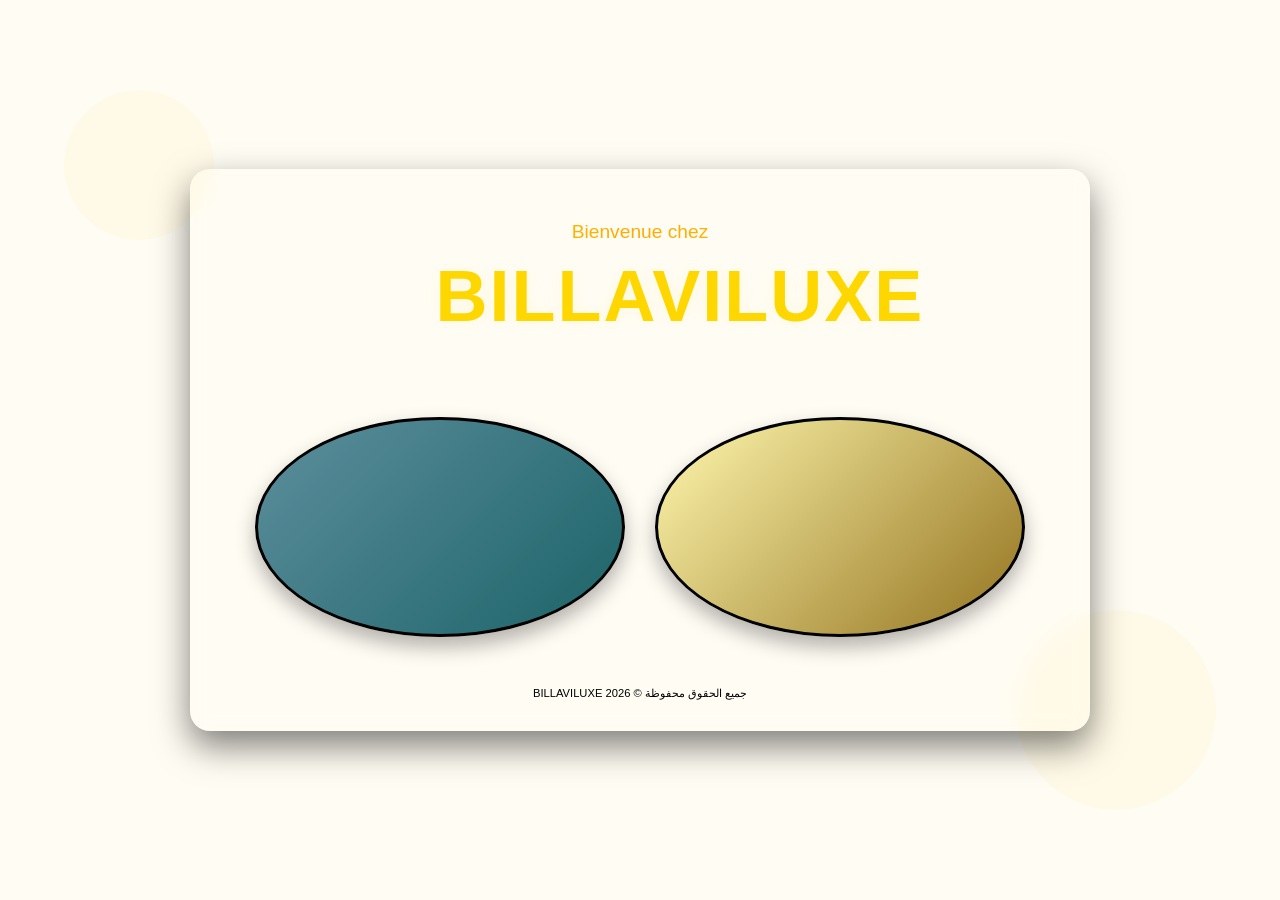
==== commit b7d7780e: "Enhance index.html with video backgrounds and styles Added video elements to buttons and adjusted st" ====
--- a/index.html
+++ b/index.html
@@ -59,6 +59,8 @@
         .brand-name {
             font-size: 4.5rem;
             font-weight: 900;
+            max-width: 80%;
+            margin-inline: 5%;
             color: #ffd700;
             text-shadow: 0 0 15px rgba(255, 215, 0, 0.1);
             letter-spacing: 2px;
@@ -78,10 +80,11 @@
             flex-direction: column;
             align-items: center;
             justify-content: center;
-            width: 220px;
+            width: 370px;
             height: 220px;
             border-radius: 50%;
             text-decoration: none;
+            border: 3px solid black;
             font-weight: bold;
             font-size: 1.4rem;
             transition: all 0.4s ease;
@@ -116,7 +119,7 @@
         }
         
         .btn-text {
-            font-size: 1.5rem;
+            font-size: 1rem;
             letter-spacing: 1px;
         }
         
@@ -208,7 +211,7 @@
             }
             
             .btn-text {
-                font-size: 1.3rem;
+                font-size: 1rem;
             }
             
             .btn-icon {
@@ -249,6 +252,18 @@
             color: black;
             font-size: 0.7rem;
         }
+        .btn-video {
+    width: 100%;
+    height: 100%;
+    border-radius: 50%;
+    overflow: hidden;
+}
+
+.btn-video video {
+    width: 100%;
+    height: 100%;
+    object-fit: cover;
+}
     </style>
 </head>
 <body>
@@ -259,22 +274,33 @@
     
     <div class="container">
         <div class="welcome-text">
-            <div class="fade-text">  Bienvenue en</div>
+            <div class="fade-text">  Bienvenue chez</div>
             <div class="brand-name">BILLAVILUXE</div>
         </div>
         
         <div class="buttons-container">
             <a href="beautypdc.html" class="btn btn-beauty">
-                <i class="fas fa-spa btn-icon"></i>
-                <span class="btn-text">منتجات التجميل</span>
-                <span class="btn-description">Beauty Products</span>
+              
+    <div class="btn-video">
+        <video src="Videos/Video_Generation_Successful.mp4" 
+               autoplay 
+               muted 
+               loop 
+               playsinline>
+        </video>
+    </div>
             </a>
-            
             <a href="clthpdc.html" class="btn btn-clothing">
-                <i class="fas fa-clock btn-icon"></i>
-                <span class="btn-text"> ساعات نسائية</span>
-                <span class="btn-description">Woman's Watches </span>
-            </a>
+
+    <div class="btn-video">
+        <video src="Videos/Video_Generation_Focused_on_Watch.mp4" 
+               autoplay 
+               muted 
+               loop 
+               playsinline>
+        </video>
+    </div>
+</a>
         </div>
         
         <div class="footer">
